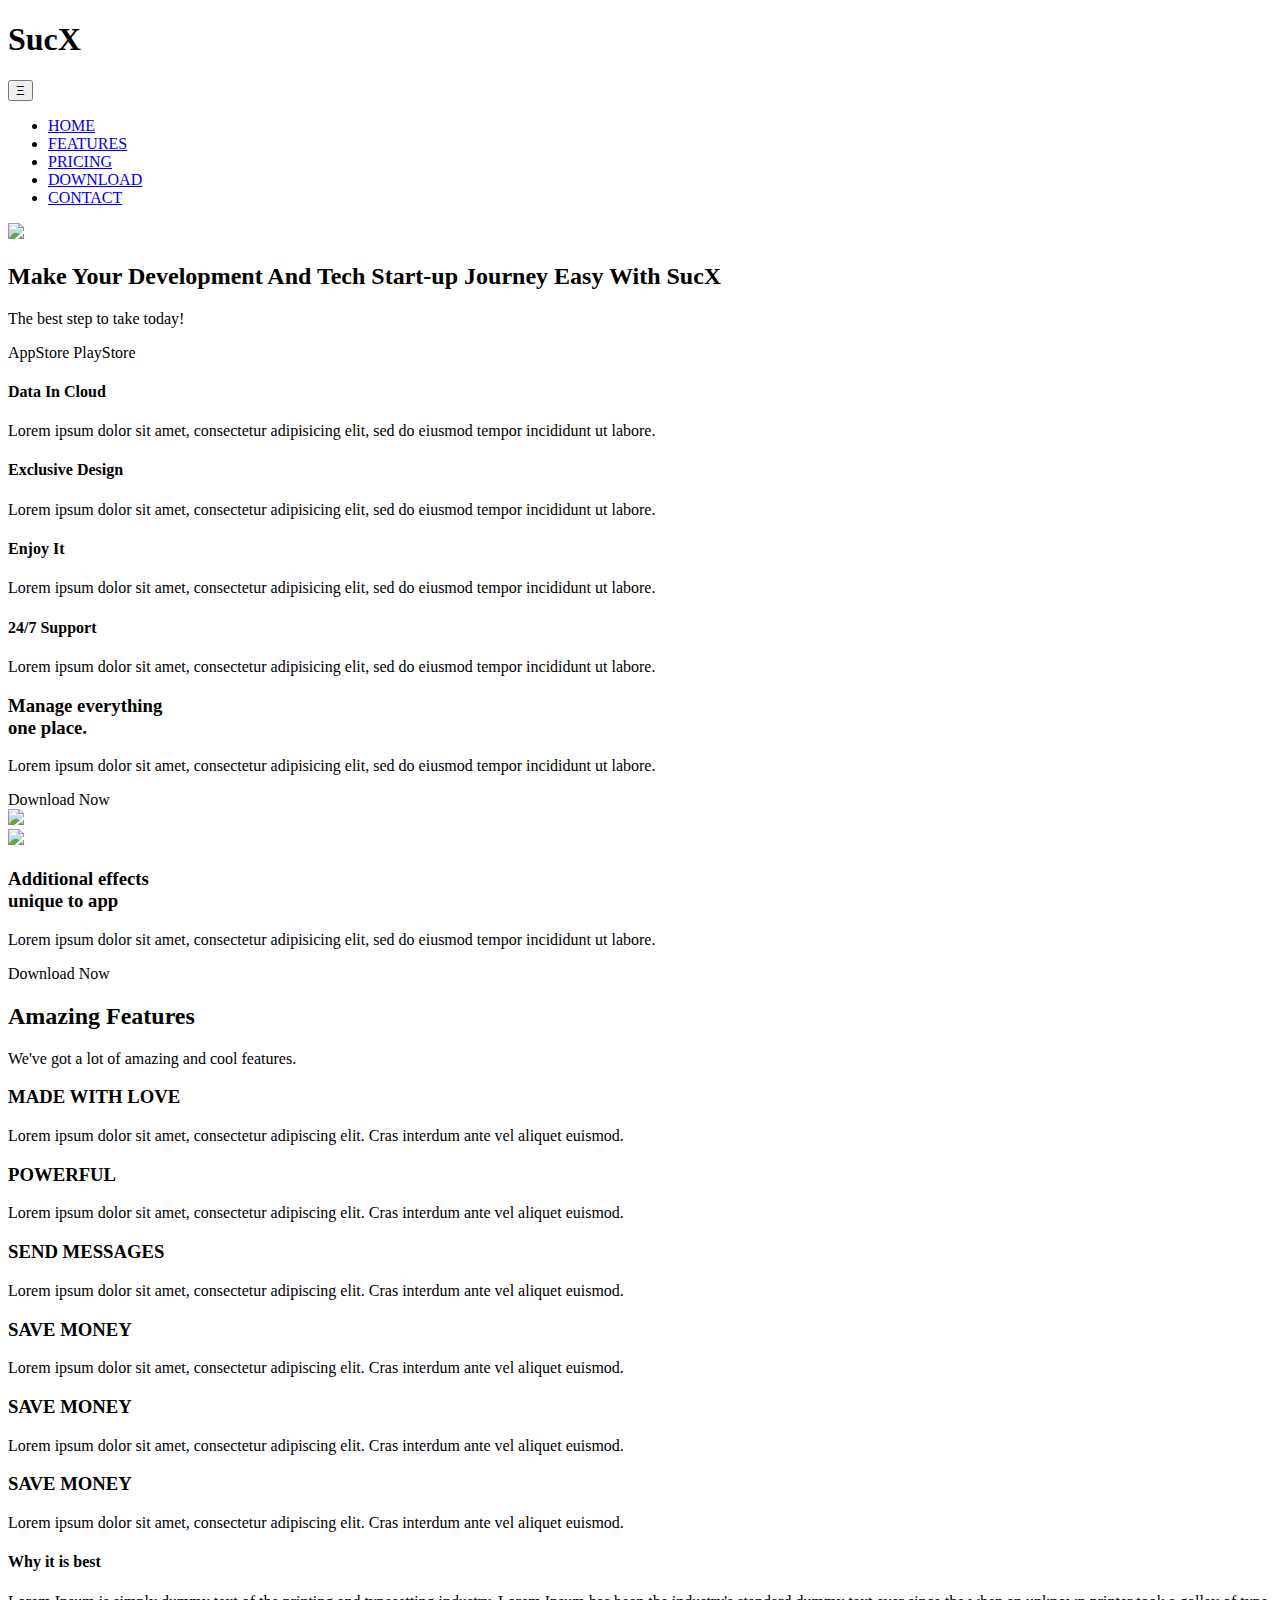
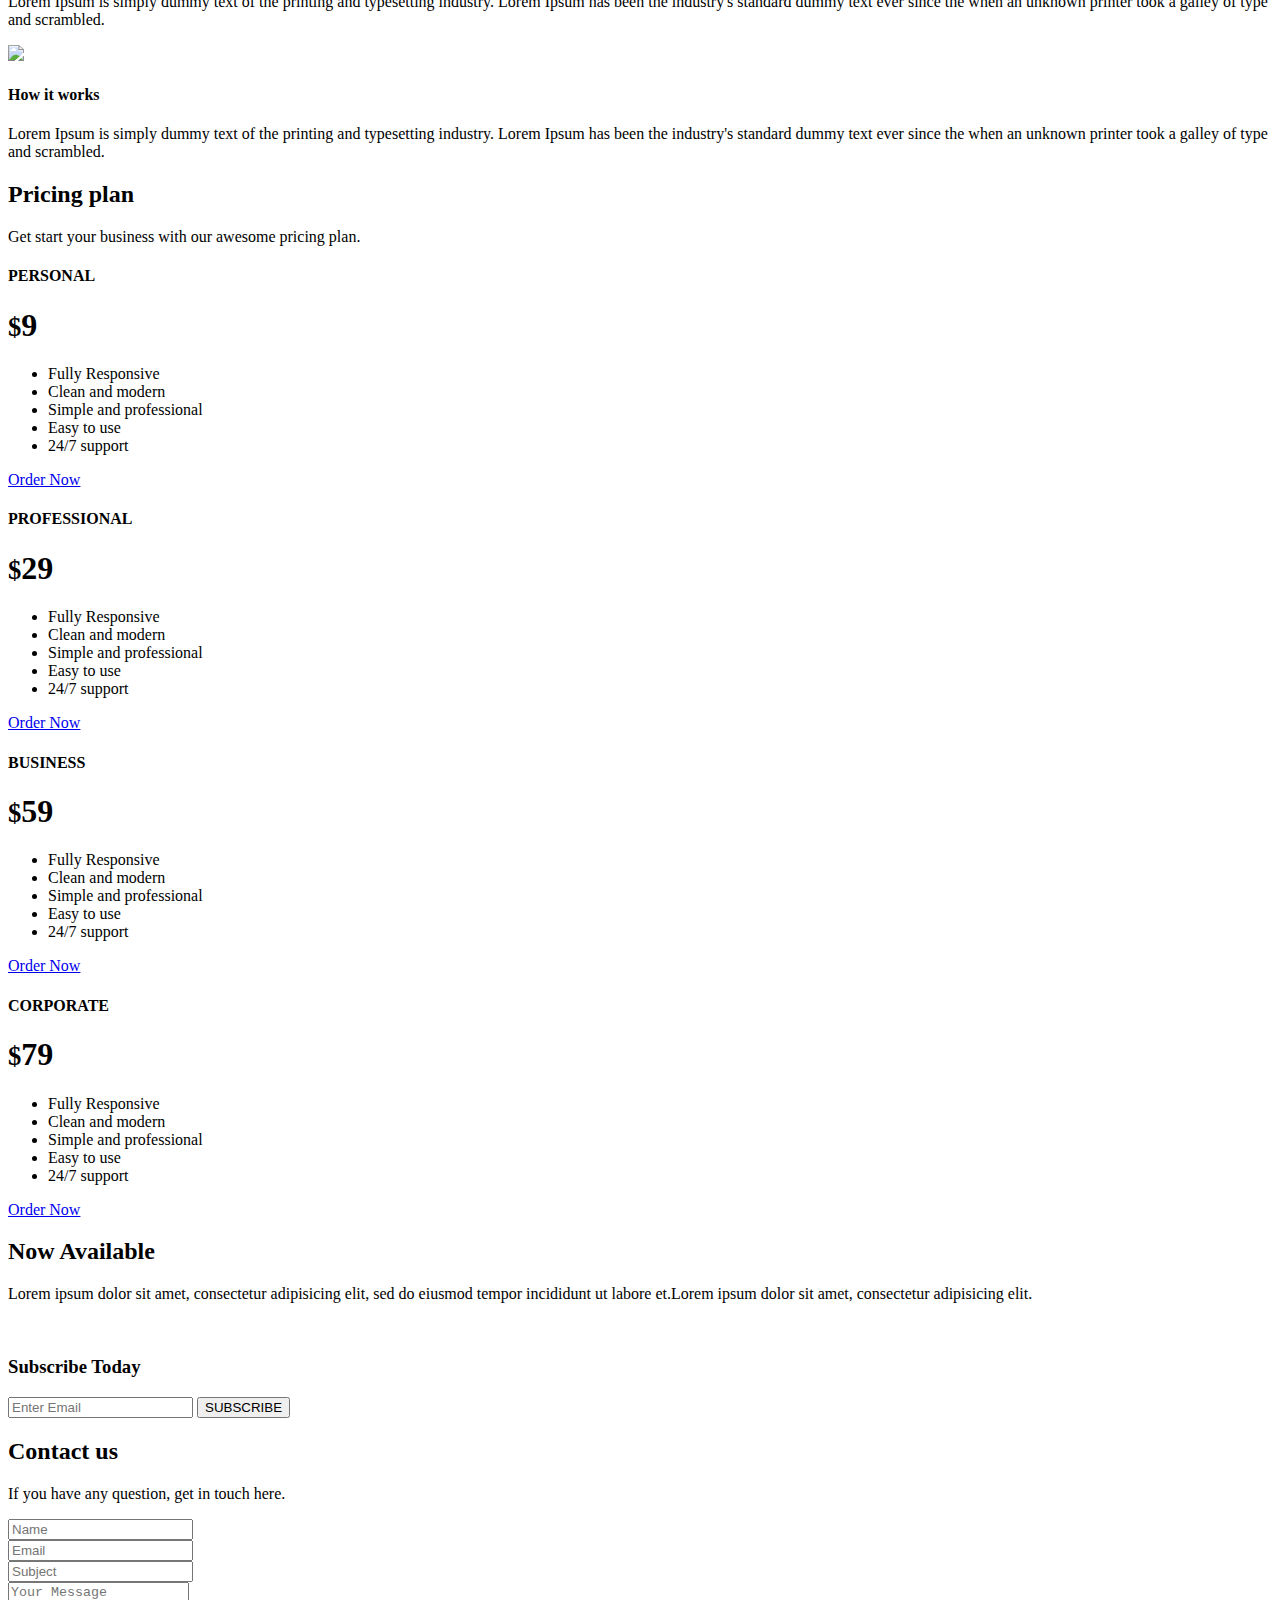
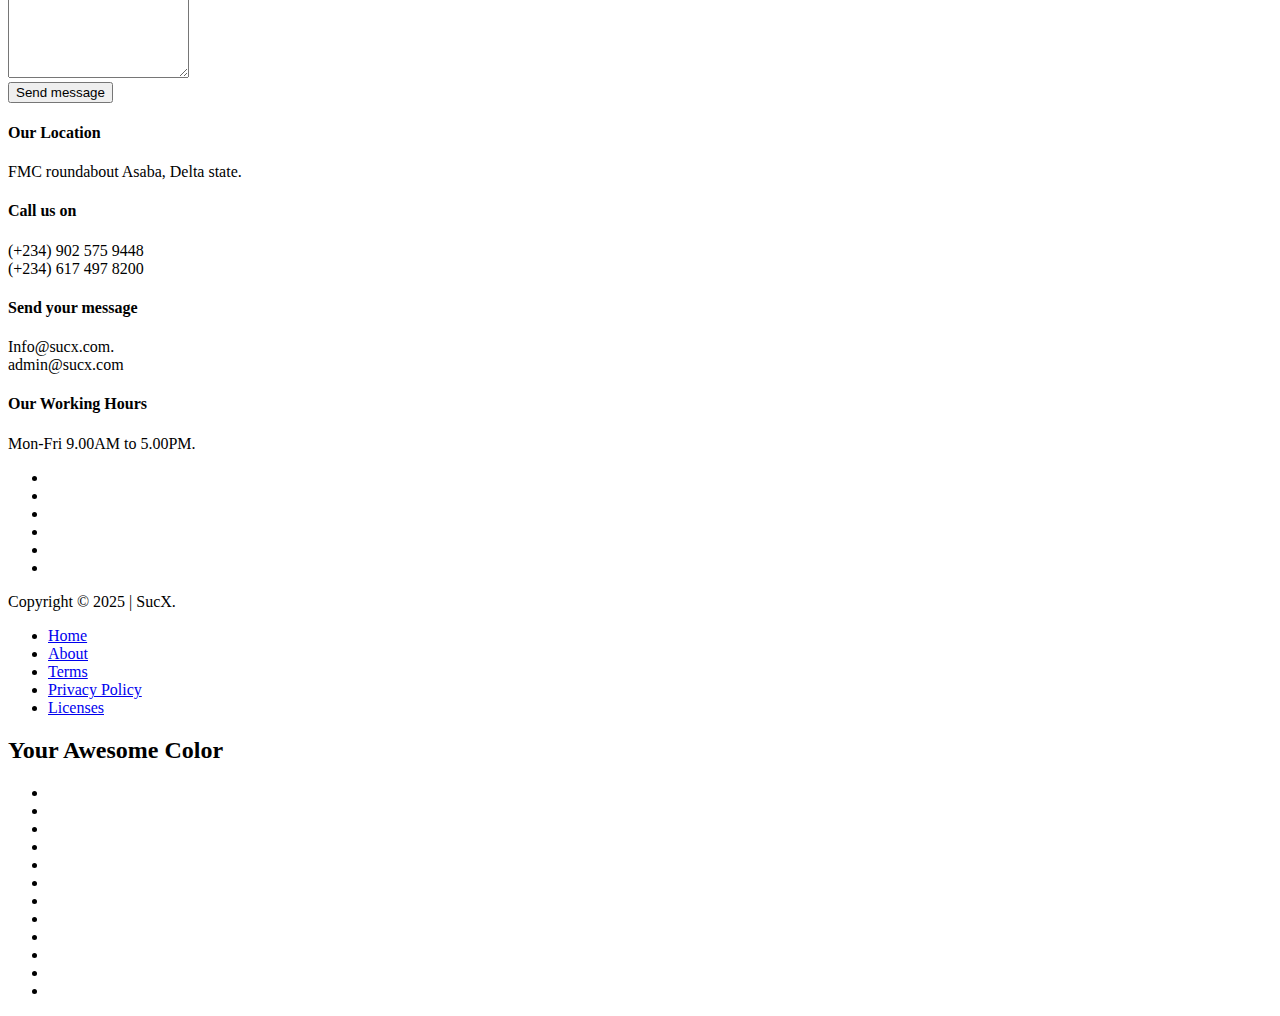
==== index.html @ de8f5ea1 "Update and rename project SucX/Project_SucX.html to index.html" ====
<!DOCTYPE html>
<html lang="en">
<head>
    <meta charset="utf-8">
    <meta name="viewport" content="width=device-width, initial-scale=1">
    <title>Project SucX</title>
    <link rel="stylesheet" href="C:\Users\HP\Documents\project SucX\PS_styles.css"/>
    <link rel="stylesheet" href="C:\Users\HP\Documents\Font-Awesome-6.x\css\all.css">
</head>
<body>
  <div id="preloader">
    <img src="C:\Users\HP\Documents\project SucX\images\company-logo.jpg" alt="sucX Logo" style="height: 60px;"/>
    <p>Loading SucX...</p>
  </div>
  <section id="header">
    <h1 id="logo">SucX</h1>
    <button class="menu-toggle">Ξ</button>
    <div class="nav-bar">
      <nav>
        <ul>
          <li><a href="#home">HOME</a></li>
          <li><a href="#feature">FEATURES</a></li>												
          <li><a href="#pricing">PRICING</a></li>						
          <li><a href="#download">DOWNLOAD</a></li>						
          <li><a href="#contact">CONTACT</a></li>
        </ul>
      </nav>
    </div> 
  </section>
  <section id="home" class="home-bg">
    <div class="container">
      <div id="phone1">
        <img src="C:\Users\HP\Documents\project SucX\images\phone1.png" height="10%"/>
      </div>
      <div id="phone1-text">
        <h2>Make Your Development And Tech Start-up Journey Easy With SucX</h2>
        <p>The best step to take today!</p>
        <a class="store scroll-animate" data-animation="fadeInUp"><i class="fab fa-apple"></i>AppStore</a>
        <a class="store scroll-animate" data-animation="fadeInUp"><i class="fa fa-play"></i>PlayStore</a>
      </div>
    </div>
  </section>
  <section id="feature">
    <div class="feature1">
      <i class="fa fa-check"></i>
      <h4>Data In Cloud</h4>
      <p>Lorem ipsum dolor sit amet, consectetur adipisicing elit, sed do eiusmod tempor incididunt ut labore. </p>
    </div>
    <div class="feature1">
      <i class="fa fa-diamond"></i>
      <h4>Exclusive Design</h4>
      <p>Lorem ipsum dolor sit amet, consectetur adipisicing elit, sed do eiusmod tempor incididunt ut labore. </p>
    </div>
    <div class="feature1">
      <i class="fa fa-paper-plane"></i>
      <h4>Enjoy It</h4>
      <p>Lorem ipsum dolor sit amet, consectetur adipisicing elit, sed do eiusmod tempor incididunt ut labore. </p>
    </div>
    <div class="feature1">
      <i class="fa fa-phone"></i>
      <h4>24/7 Support</h4>
      <p>Lorem ipsum dolor sit amet, consectetur adipisicing elit, sed do eiusmod tempor incididunt ut labore. </p>
    </div>
  </section> 
  <section id="feature-one">
    <div id="feature-one-text">
      <h3>Manage everything <br> <strong> one place.</strong></h3>
      <p>Lorem ipsum dolor sit amet, consectetur adipisicing elit, sed do eiusmod tempor incididunt ut labore. </p>
      <a>Download Now</a>
    </div>
    <div id="feature-one-img">
      <img src="C:\Users\HP\Documents\project SucX\images\phone2.png" class="scroll-animate" data-animation="fadeInUp"/>
    </div>
  </section> 
  <section id="feature-two">
    <div id="feature-two-img">
      <img src="C:\Users\HP\Documents\project SucX\images\phone3.jpg" class="scroll-animate" data-animation="fadeInUp"/>
    </div>
    <div id="feature-two-text">
      <h3>Additional effects <br> <strong>unique to app </strong></h3>
      <p>Lorem ipsum dolor sit amet, consectetur adipisicing elit, sed do eiusmod tempor incididunt ut labore. </p>
      <a>Download Now</a>
    </div>
  </section>
  <section id="amazing_feature">
    <div id="section-title" class="scroll-animate" data-animation="fadeInUp">
      <h2>Amazing Features</h2>
      <div class="line"></div>
      <p>We've got a lot of amazing and cool features.</p>
    </div>
    <div id="amazing_features-grid">
      <div class="feature-a1">
        <i class="fa fa-heart"></i>
        <h3>MADE WITH LOVE</h3>
        <span></span>
        <p>Lorem ipsum dolor sit amet, consectetur adipiscing elit. Cras interdum ante vel aliquet euismod. </p>
      </div>
      <div class="feature-a1">
        <i class="fa fa-magic"></i>
        <h3>POWERFUL</h3>
        <span></span>
        <p>Lorem ipsum dolor sit amet, consectetur adipiscing elit. Cras interdum ante vel aliquet euismod. </p>
      </div>
      <div class="feature-a1">
        <i class="fa fa-paper-plane"></i>
        <h3>SEND MESSAGES</h3>
        <span></span>
        <p>Lorem ipsum dolor sit amet, consectetur adipiscing elit. Cras interdum ante vel aliquet euismod. </p>
      </div>
      <div class="feature-a1">
        <i class="fas fa-university"></i>
        <h3>SAVE MONEY</h3>
        <span></span>
        <p>Lorem ipsum dolor sit amet, consectetur adipiscing elit. Cras interdum ante vel aliquet euismod. </p>
      </div>
      <div class="feature-a1">
        <i class="fas fa-university"></i>
        <h3>SAVE MONEY</h3>
        <span></span>
        <p>Lorem ipsum dolor sit amet, consectetur adipiscing elit. Cras interdum ante vel aliquet euismod. </p>
      </div>
      <div class="feature-a1">
        <i class="fas fa-university" ></i>
        <h3>SAVE MONEY</h3>
        <span></span>
        <p>Lorem ipsum dolor sit amet, consectetur adipiscing elit. Cras interdum ante vel aliquet euismod. </p>
      </div>
    </div>
  </section>
  <section id="how_it_work">
    <div>
      <h4>Why it is best</h4>
      <span></span>
      <p>Lorem Ipsum is simply dummy text of the printing and typesetting industry. Lorem Ipsum has been the industry's standard dummy text ever since the when an unknown printer took a galley of type and scrambled.</p>
    </div>
    <div>
      <img src="C:\Users\HP\Documents\project SucX\images\image1.jpg"/ width="100%">
    </div>
    <div>
      <h4>How it works</h4>
      <span></span>
      <p>Lorem Ipsum is simply dummy text of the printing and typesetting industry. Lorem Ipsum has been the industry's standard dummy text ever since the when an unknown printer took a galley of type and scrambled.</p>
    </div>
  </section>
  <section id="pricing">
    <div>
      <h2>Pricing plan</h2>
			<div class="line"></div>
			<p>Get start your business with our awesome pricing plan.</p>
    </div>
    <div id="pricing1">
      <div class="single-pricing">
        <h4>PERSONAL</h4>
				  <h1 class="block-caption"><small>$</small>9</h1>
					  <ul>
						  <li>Fully Responsive</li>
						  <li>Clean and modern</li>
						  <li>Simple and professional</li>
						  <li>Easy to use</li>
						  <li>24/7 support</li>
					  </ul>
						<a href="#" class="btn-pricing-bg">Order Now</a>
      </div>
      <div class="single-pricing">
        <h4>PROFESSIONAL</h4>
				  <h1 class="block-caption"><small>$</small>29</h1>
					  <ul>
						  <li>Fully Responsive</li>
						  <li>Clean and modern</li>
						  <li>Simple and professional</li>
						  <li>Easy to use</li>
						  <li>24/7 support</li>
					  </ul>
					  <a href="#" class="btn-pricing-bg">Order Now</a>
      </div>
      <div class="single-pricing single-pricing-block">
        <h4>BUSINESS</h4>
				  <h1 class="block-caption block-caption-white"><small>$</small>59</h1>
					  <ul>
						  <li>Fully Responsive</li>
						  <li>Clean and modern</li>
						  <li>Simple and professional</li>
						  <li>Easy to use</li>
						  <li>24/7 support</li>
					  </ul>
					  <a href="#" class="btn-pricing-bg btn-pricing-bg-block">Order Now</a>
      </div>
      <div class="single-pricing">
        <h4>CORPORATE</h4>
				  <h1 class="block-caption"><small>$</small>79</h1>
					  <ul>
						  <li>Fully Responsive</li>
						  <li>Clean and modern</li>
						  <li>Simple and professional</li>
						  <li>Easy to use</li>
						  <li>24/7 support</li>
					  </ul>
					  <a href="#" class="btn-pricing-bg">Order Now</a>
      </div>
    </div>
  </section>
  <section id="download">
    <div class="download_icon">
      <h2>Now Available</h2>
      <span></span>
      <p>Lorem ipsum dolor sit amet, consectetur adipisicing elit, sed do eiusmod tempor incididunt ut labore et.Lorem ipsum dolor sit amet, consectetur adipisicing elit.</p>
      <a href="#"><img src="C:\Users\HP\Documents\project SucX\images\apple.png" alt=""></a>
      <a href="#"><img src="C:\Users\HP\Documents\project SucX\images\android.png" alt=""></a>
    </div>
  </section>
  <section id="newsletter">
    <div id="signup_form">
      <h3>Subscribe Today</h3>
      <form target="_blank" method="post">
        <input type="email" placeholder="Enter Email" id="mce-email"  name="EMAIL">
								<span><button class="btn" name="subscribe" type="submit">SUBSCRIBE</button></span>
								<div id="mce-responses">
									<div style="display:none" id="mce-error-response" class="response"></div>
									<div style="display:none" id="mce-success-response" class="response"></div>
								</div>
      </form>
    </div>
  </section>
  <section id="contact">
    <div id="title" class="scroll-animate" data-animation="fadeInUp">
      <h2>Contact us</h2>
				<div class="line"></div>
				<p>If you have any question, get in touch here.</p>
    </div>
    <div id="contact-container">
      <div>
        <form id="contact-form" method="post" enctype="multipart/form-data">
          <div class="row">
            <div class="form-group">
              <input type="text" name="name" class="form-control" id="first-name" placeholder="Name" required="required">
            </div>
            <div class="form-group">
              <input type="email" name="email" class="form-control" id="email" placeholder="Email" required="required">
            </div>
            <div class="form-group">
              <input type="text" name="subject" class="form-control" id="subject" placeholder="Subject" required="required">
            </div>
            <div class="form-group">
              <textarea rows="6" name="message" class="form-control" id="description" placeholder="Your Message" required="required"></textarea>
            </div>
            <div>
              <div class="actions">
                <input type="submit" value="Send message" name="submit" id="submitButton" class="btn btn-lg btn-contact-bg" title="Submit Your Message!">
              </div>
            </div>
          </div>
        </form>
      </div>
      <div class="contact_address">
        <div class="single-address scroll-animate" data-animation="slideInLeft">
          <i class="fa fa-rocket"></i>
          <h4>Our Location</h4>
			    <p>FMC roundabout Asaba, Delta state.</p>
        </div>
        <div class="single-address scroll-animate" data-animation="slideInLeft">
          <i class="fa fa-phone"></i>
          <h4>Call us on</h4>  
				  <p>(+234) 902 575 9448 <br> (+234) 617 497 8200</p>
        </div>
        <div class="single-address scroll-animate" data-animation="slideInLeft">
          <i class="fa fa-envelope"></i>
          <h4>Send your message</h4> 
				  <p>Info@sucx.com.<br>admin@sucx.com</p>
        </div>
        <div class="single-address scroll-animate" data-animation="slideInLeft">
          <i class="fa fa-clock"></i>
          <h4>Our Working Hours</h4> 
				  <p>Mon-Fri 9.00AM to 5.00PM.</p>
        </div>
        <div class="contact_social">
          <ul>
            <li><a class="f_facebook" href="#"><i class="fab fa-facebook-f"></i></a></li>
            <li><a class="f_twitter" href="#"><i class="fab fa-twitter"></i></a></li>
            <li><a class="f_google" href="#"><i class="fab fa-google-plus"></i></a></li>
            <li><a class="f_linkedin" href="#"><i class="fab fa-linkedin-in"></i></a></li>
            <li><a class="f_youtube" href="#"><i class="fab fa-youtube"></i></a></li>
            <li><a class="f_skype" href="#"><i class="fab fa-skype"></i></a></li>
          </ul>
        </div>
      </div>
    </div>
  </section>
  <div id="footer">
    <div class="copyright scroll-animate" data-animation="fadeInUp">
      <p>Copyright © 2025 | SucX.</p>
    </div>
    <div class="footer_menu scroll-animate" data-animation="slideInLeft">
      <ul>
        <li><a href="#">Home</a></li>
        <li><a href="#">About</a></li>
        <li><a href="#">Terms</a></li>
        <li><a href="#">Privacy Policy</a></li>
        <li><a href="#">Licenses</a></li>
      </ul>
    </div>
  </div>
  <div id="style-switcher" style="left: -220px;">
    <h2>Your Awesome Color<a href="#"><i class="fa fa-cog fa-spin"></i></a></h2>
    <div>
      <ul class="colors" id="color1">
      <li><a href="#" class="style1"></a></li>
      <li><a href="#" class="style2"></a></li>
      <li><a href="#" class="style3"></a></li>
      <li><a href="#" class="style4"></a></li>
      <li><a href="#" class="style5"></a></li>
      <li><a href="#" class="style6"></a></li>
      <li><a href="#" class="style7"></a></li>
      <li><a href="#" class="style8"></a></li>
      <li><a href="#" class="style9"></a></li>
      <li><a href="#" class="style10"></a></li>
      <li><a href="#" class="style11"></a></li>
      <li><a href="#" class="style12"></a></li>
      </ul>
    </div>
   </div>
   <div id="topcontrol" class="topcontrol" title="" style="position: fixed; bottom: 5px; right: 5px; opacity: 1; cursor: pointer;"><i class="fa fa-angle-up scrolltop"></i></div>  
  <script>
    window.addEventListener('load', () => {
      const preloader = document.getElementById('preloader');
      preloader.style.opacity = '0';
      setTimeout(function() {
        preloader.style.display = 'none';
      }, 500);
    });
    document.addEventListener('DOMContentLoaded', function() {
      const observer = new IntersectionObserver((entries) => {
        entries.forEach(entry => {
          if (entry.isIntersecting) {
            const animationType = entry.target.getAttribute('data-animation');
            entry.target.classList.add(animationType);
            observer.unobserve(entry.target);
          }
        });
      }, {
        threshold: 0.1,
        rootMargin: '0px 0px 0px 0px'
      });
      document.querySelectorAll('.scroll-animate').forEach(element => {
        observer.observe(element);
      });
    });
    window.addEventListener("scroll", () => {const navbar = document.querySelector("#header");
      if (window.scrollY > 50) {navbar.classList.add("scrolled")}
      else {navbar.classList.remove("scrolled")}
    });
    let currentColor = "rgb(228, 28, 138)";
    function changeColor(style) {const allElements = document.querySelectorAll('*:not(#color1 *)');
      allElements.forEach(el => {
        const bgColor = window.getComputedStyle(el).backgroundColor;
        const color = window.getComputedStyle(el).color;
        const a = document.querySelector("#color1 a");
        if (bgColor == currentColor) {el.classList.add(style);};
        if (color == currentColor) {el.classList.add(`${style}a`)}
      })
    }
    document.querySelector('.menu-toggle').addEventListener('click', () => {document.querySelector('.nav-bar').classList.toggle('active');});
    document.querySelectorAll('.nav-bar nav ul li a').forEach(link => {link.addEventListener('click', () => {if (window.innerWidth <= 768) {document.querySelector('.nav-bar').classList.remove('active')}})});
    document.querySelector("#style-switcher a").addEventListener("click", () => {document.querySelector("#style-switcher").classList.toggle('show');});
    document.querySelectorAll('#style-switcher div ul li a').forEach(link => {link.addEventListener('click', () => {document.querySelector('#style-switcher').classList.remove('show')})});
    const colorCheck = document.querySelector("#download");
    document.querySelector("#topcontrol").addEventListener("click", () => {window.scrollTo({
      top: 0, behavior: "smooth"
    })});
    document.querySelector(".style1").addEventListener("click", () => {changeColor('style1'); currentColor = window.getComputedStyle(colorCheck).backgroundColor});
    document.querySelector(".style2").addEventListener("click", () => {changeColor('style2'); currentColor = window.getComputedStyle(colorCheck).backgroundColor});
    document.querySelector(".style3").addEventListener("click", () => {changeColor('style3'); currentColor = window.getComputedStyle(colorCheck).backgroundColor});
    document.querySelector(".style4").addEventListener("click", () => {changeColor('style4'); currentColor = window.getComputedStyle(colorCheck).backgroundColor});
    document.querySelector(".style5").addEventListener("click", () => {changeColor('style5'); currentColor = window.getComputedStyle(colorCheck).backgroundColor});
    document.querySelector(".style6").addEventListener("click", () => {changeColor('style6'); currentColor = window.getComputedStyle(colorCheck).backgroundColor});
    document.querySelector(".style7").addEventListener("click", () => {changeColor('style7'); currentColor = window.getComputedStyle(colorCheck).backgroundColor});
    document.querySelector(".style8").addEventListener("click", () => {changeColor('style8'); currentColor = window.getComputedStyle(colorCheck).backgroundColor});
    document.querySelector(".style9").addEventListener("click", () => {changeColor('style9'); currentColor = window.getComputedStyle(colorCheck).backgroundColor});
    document.querySelector(".style10").addEventListener("click", () => {changeColor('style10'); currentColor = window.getComputedStyle(colorCheck).backgroundColor});
    document.querySelector(".style11").addEventListener("click", () => {changeColor('style11'); currentColor = window.getComputedStyle(colorCheck).backgroundColor});
    document.querySelector(".style12").addEventListener("click", () => {changeColor('style12'); currentColor = window.getComputedStyle(colorCheck).backgroundColor});
  </script>
</body>
</html>
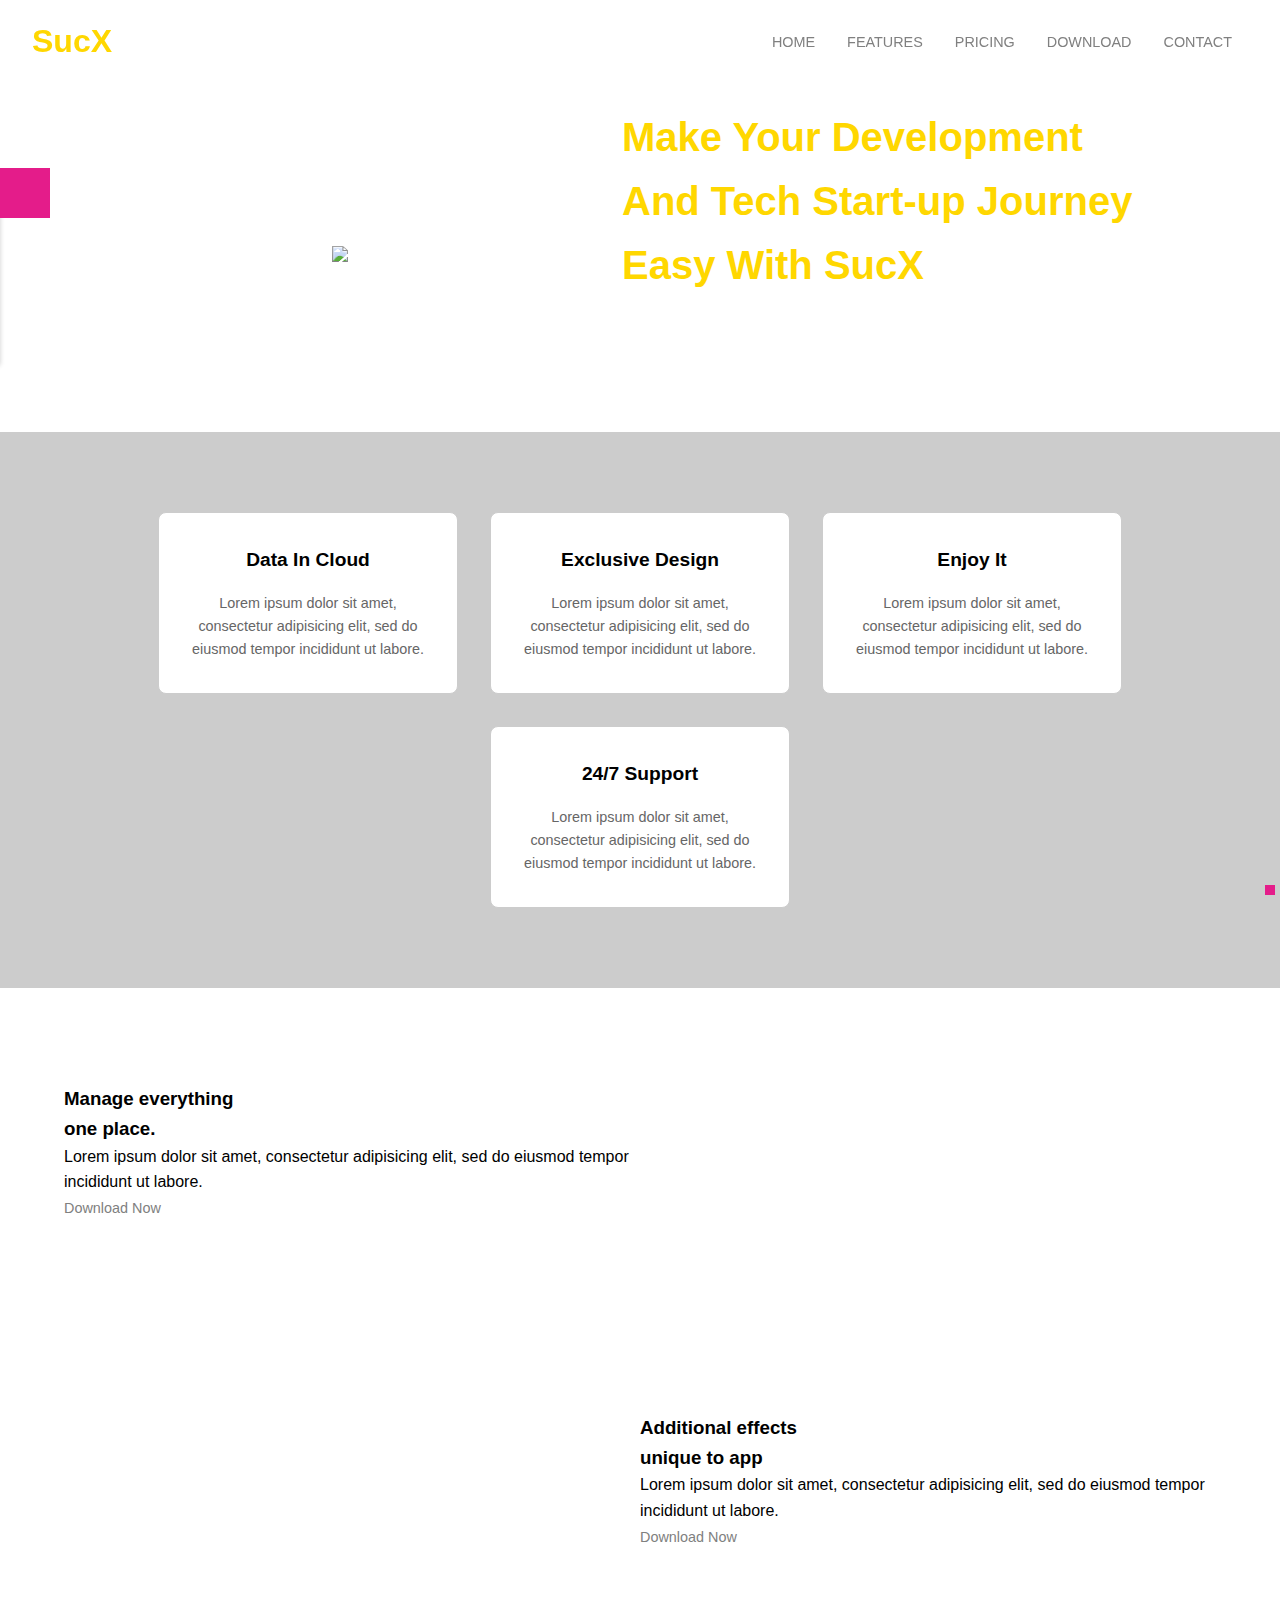
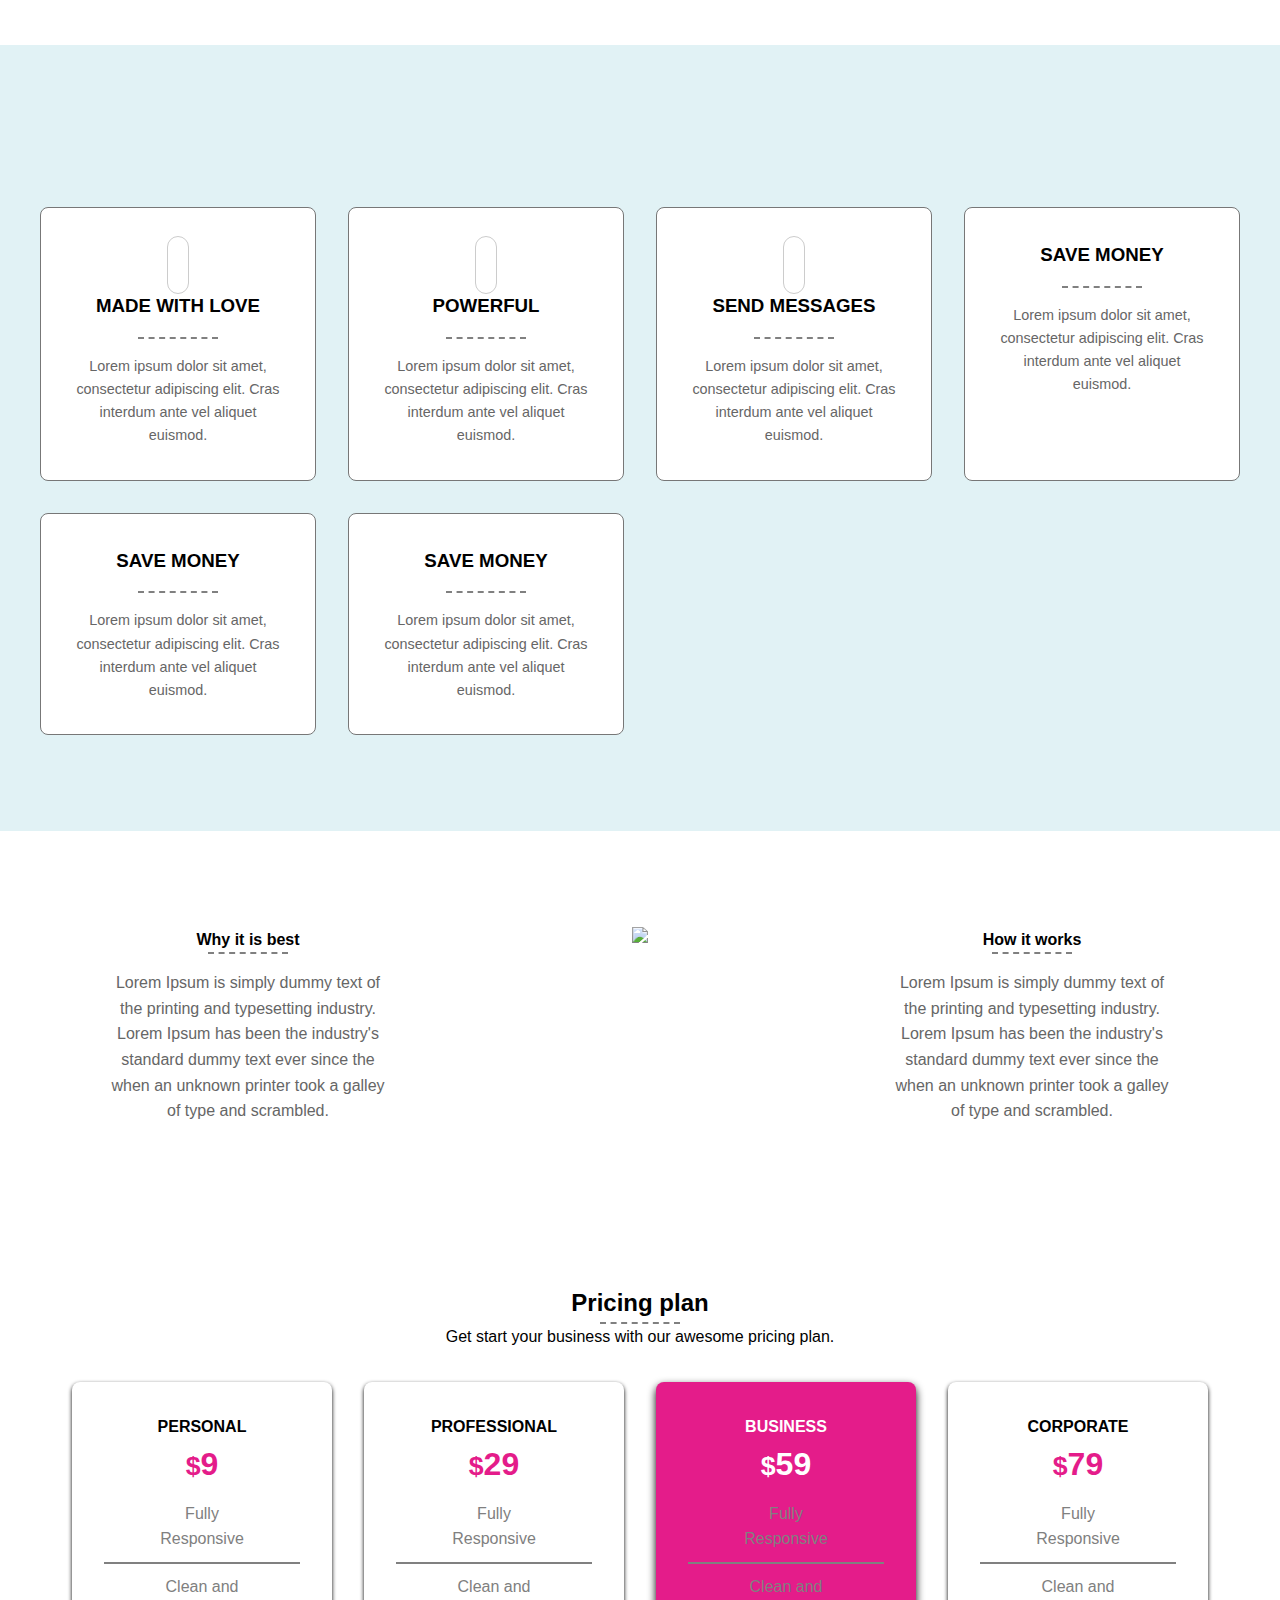
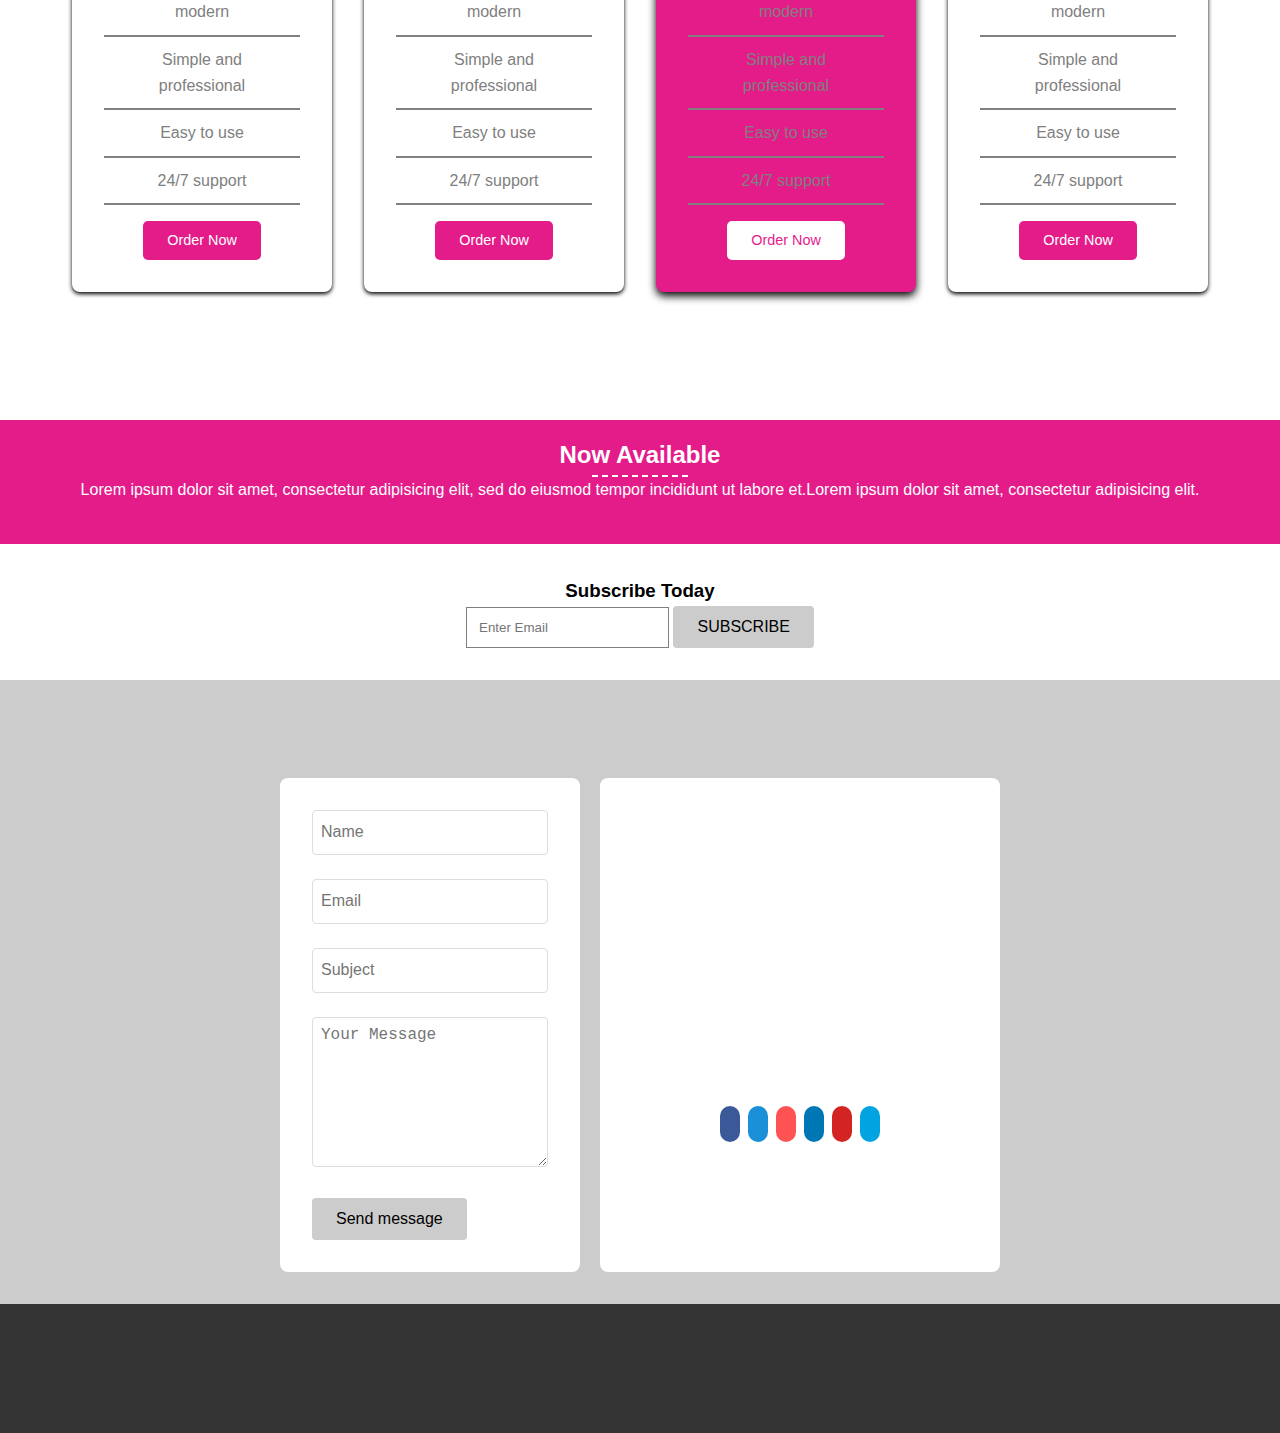
==== commit e71738ec: "Update index.html" ====
--- a/index.html
+++ b/index.html
@@ -4,7 +4,7 @@
     <meta charset="utf-8">
     <meta name="viewport" content="width=device-width, initial-scale=1">
     <title>Project SucX</title>
-    <link rel="stylesheet" href="C:\Users\HP\Documents\project SucX\PS_styles.css"/>
+    <link rel="stylesheet" href="project SucX/PS_styles.css"/>
     <link rel="stylesheet" href="C:\Users\HP\Documents\Font-Awesome-6.x\css\all.css">
 </head>
 <body>
--- a/project SucX/PS_styles.css
+++ b/project SucX/PS_styles.css
@@ -0,0 +1,271 @@
+* {box-sizing: border-box; margin: 0; padding: 0;}
+body {overflow-x: hidden; font-family: Arial, sans-serif; line-height: 1.6; width: 100%;}
+#preloader {position: fixed; top: 0; left: 0; width: 100%; height: 100%; background-color: #fff; display: flex; justify-content: center; align-items: center; z-index: 9999; transition: opacity 10s ease; text-align: center;}
+#preloader img {border: 5px solid gold; animation: spin 1s linear infinite;}
+@keyframes spin {0% {transform: rotate(0deg); } 100% {transform: rotate(360deg);}}
+#preloader p {color: #333; font-size: 1.2rem; margin-top: 15ps;}
+.scroll-animate {opacity: 0; animation-fill-mode: both; will-change: transform, opacity;}
+@keyframes fadeInUp {
+    from {
+        opacity: 0;
+        transform: translateY(30px);
+    }
+    to {
+        opacity: 1;
+        transform: translateY(0);
+    }
+}
+@keyframes slideInLeft {
+    from {
+        transform: translateX(-100px);
+        opacity: 0;
+    }
+    to {
+        transform: translateX(0);
+        opacity: 1;
+    }
+}
+.fadeInUp {animation: fadeInUp 0.8s ease forwards;}
+.slideInLeft {animation: slideInLeft 0.8s ease forwards;}
+.home-bg {
+    background: url("C:/Users/HP/Documents/project SucX/images/background-image.jpg") no-repeat center center;
+    background-size: cover;
+    min-height: 20vh;
+    max-height: 100vh;
+    display: flex;
+    align-items: center;
+    padding-top: 41px;
+    padding-bottom: 0;
+}
+#header {position: fixed; top: 0; transition: backgound-color 0.3s ease; width: 100%; display: flex; justify-content: space-between; align-items: center; padding: 1rem 2rem; background-color: transparent;}
+#header.scrolled {background-color: white; box-shadow: 0 2px 10px rgba(0, 0, 0, 1); z-index: 1000;}
+#logo {color: gold; font-size: 2rem;}
+.nav-bar {display: flex;}
+.nav-bar nav ul {display: flex; list-style: none;}
+.nav-bar nav ul li {margin: 0 1rem; display: inline;}
+.nav-bar nav ul li a:hover {color: gold;}
+a {text-decoration: none; color: grey; font-size: 0.9rem; transition: color 0.3s;}
+.menu-toggle {display: none; cursor: pointer; font-size: 1.5rem; border: none; color: rgb(228, 28, 138); padding: 0.5rem;}
+@media (max-width: 768px) {
+    .home-bg {
+        padding-top: 31px;
+    }
+    #phone1 {
+        max-height: 5ovh;
+    }
+    #phone1 img {
+        max-height: 50vh;
+    }
+    .menu-toggle {display: block;}
+    .nav-bar {
+        position: fixed;
+        top: 70px;
+        left: -100%;
+        width: 100%;
+        height: calc(100vh - 70px);
+        background-color: white;
+        display: flex;
+        flex-direction: column;
+        align-items: center;
+        justify-content: center;
+        transition: left 0.3s ease;
+    }
+    .nav-bar.active {
+        left: 0;
+    }
+    .nav-bar nav ul {
+        flex-direction: column;
+        align-items: center;
+        padding: 0;
+        width: 100%;
+    }
+    .nav-bar nav ul li {
+        margin: 1rem 0;
+        width: 100%;
+        text-align: center;
+    }
+    .nav-bar nav ul li a {
+        display: block;
+        padding: 0.75rem 1rem;
+        color: #333;
+        font-size: 1.1rem;
+    }
+}
+.container {display: flex; color: white; width: 100%; flex-wrap: wrap; justify-content: center; align-items: center; padding: 2rem; padding-bottom: 0;}
+#phone1 {flex: 1; min-width: 300px; max-width: 500px; text-align: center; align-self: center;}
+#phone1 img {max-width: 100%; width: auto; height: auto; max-height: 89.8vh; object-fit: contain; vertical-align: middle;}
+#phone1-text {flex: 1; min-width: 300px; max-width: 600px; padding: 2rem;}
+#phone1-text h2 {font-size: 2.5rem; margin-bottom: 1rem; color: gold;}
+.store {text-decoration: none; border: 2px solid white; border-radius: 10px; font-size: 1rem; padding: 0.5rem 1rem; margin: 0.5rem; transition: all 0.3s; color: white; display: inline-block;}
+.store:hover {background-color: white; color: gold !important;}
+@media (max-width: 768px) {
+    #phone1-text h2 {
+        font-size: 1.8rem;
+    }
+    .container {
+        flex-direction: column;
+    }
+    #phone-1, #phone1-text {
+        text-align: center;
+    }
+}
+#phone1-text a{color: white;}
+#feature {display: flex; padding: 4rem 2rem; background-color: #ccc; justify-content: center; flex-wrap: wrap;}
+.feature1 {border: 1px solid #ccc; padding: 2rem; background-color: white; text-align: center; min-width: 250px; max-width: 300px; margin: 1rem; border-radius: 8px; transition: transform 0.3s;}
+.feature1 i {color: gold; font-size: 2.5rem; margin-bottom: 1rem;}
+.feature1 h4 {margin-bottom: 1rem; font-size: 1.2rem;}
+.feature1 p {color: #666; font-size: 0.9rem;}
+.feature1:hover {transform: scale(1.1); box-shadow: 10px;}
+.feature-a1 .fa {border: 1px solid #ccc !important; border-radius: 50px !important; padding: 10px; color: red;}
+#feature-one, #feature-two {display: flex; flex-wrap: wrap; align-items: center; padding: 4rem 2rem;}
+#feature-one-text, #feature-two-text {color: black; flex: 1; min-width: 300px; padding: 2rem;}
+#feature-one-img, #feature-two-img {animation: bounce 0.6s; flex: 1; min-width: 300px; text-align: center;}
+#feature-one-img img, #feature-two-img img {max-width: 100%; height: auto;}
+@media (max-width: 768px) {
+    #feature-one, #feature-two {
+        flex-direction: column;
+    }
+    #feature-two {
+        flex-direction: column-reverse;
+    }
+}
+#amazing_feature {background-color: rgb(225, 242, 245); text-align: center; padding: 4rem 2rem;}
+.line {border-bottom: 2px dashed grey; width: 80px; margin: 0px auto;}
+#amazing_features-grid {display: grid; gap: 2rem; grid-template-columns: repeat(auto-fit, minmax(250px, 1fr)); padding:2rem 0; margin: 0 auto; max-width: 1200px;}
+.feature-a1 {background-color: white; border: 1px solid #777; padding: 2rem; border-radius: 8px; transition: transform 0.3s;}
+.feature-a1:hover {transform: translateY(-10px);}
+.feature-a1 i {font-size: 2rem; color: rgb(228, 28, 138); margin-bottom: 1rem;}
+.feature-a1 h3 {margin-bottom: 1rem;}
+.feature-a1 p {color: #666; font-size: 0.9rem; margin-top: 1rem;}
+.feature-a1 span {border-bottom: 2px dashed grey; width: 80px; display: block; margin: 0px auto;}
+#how_it_work {display: grid; grid-template-columns: repeat(auto-fit, minmax(300px, 1fr)); gap: 40px; padding: 4rem 2rem; max-width: 1200px; margin: 0 auto;}
+#how_it_work div {padding: 2rem; text-align: center;}
+#how_it_work img {max-width: 100%; height: auto; margin-bottom: 1rem;}
+#how_it_work p {color: #666; line-height: 1.6;}
+#how_it_work span {border-bottom: 2px dashed grey; width: 80px; display: block; margin: 0 auto 1rem;}
+@media (max-width: 768px) {
+    #how_it_work {
+        grid-template-columns: 1fr;
+        padding: 2rem 1rem;
+        gap: 20px;
+    }
+    #how_it_work div {
+        padding: 1.5rem;
+    }
+    #how_it_work h4 {
+        font-size: 1.3rem;
+    }
+}
+@media (max-width: 480px) {
+    #how_it_work {
+        gap: 15px;
+    }
+    #how_it_work div {
+        padding: 1rem;
+    }
+}
+#pricing {text-align: center; padding: 4rem 2rem;}
+#pricing1 {display: flex; padding: 2rem; gap: 2rem; flex-wrap: wrap; justify-content: center; max-width: 1200px; margin: 0 auto;}
+.single-pricing {flex: 1; min-width: 250px; max-width: 300px; border-radius: 8px; box-shadow: 0 2px 4px rgba(0, 0, 0, 1); padding: 2rem; transition: transform 0.3s;}
+.single-pricing ul li{list-style: none; border-bottom: 2px solid grey; padding: 10px 40px;}
+.single-pricing ul {padding: 0; color: grey;}
+.single-pricing-block {background-color: rgb(228, 28, 138); color: white; box-shadow: 0 4px 8px rgba(0, 0, 0, 1);}
+.btn-pricing-bg {background-color: rgb(228, 28, 138); border-radius: 5px; padding: 0.5rem 1.5rem; display: inline-block; color: white; text-decoration: none; margin-top: 1rem; transition: background-color 0.3s;}
+.btn-pricing-bg-block {background-color: white; color: rgb(228, 28, 138);}
+.block-caption {color: rgb(228, 28, 138);}
+.block-caption-white {color: white;}
+#download {color: white; background-color: rgb(228, 28, 138); text-align: center; padding: 1rem; margin-top: 2rem;}
+#download span {display: block; border-bottom: 2px dashed white; width: 6rem; margin: auto;}
+#signup_form {text-align: center; padding: 2rem;}
+#mce-email {border: 1px solid grey; margin: 0; padding: 0.75rem;}
+.btn {background-color: #ccc; margin: 0; border: none; padding: 0.75rem 1.5rem; border-radius: 4px; cursor: pointer; font-size: 1rem;}
+#contact {background-color: #ccc; padding: 2rem 1rem;}
+#title {text-align: center;}
+#contact-container {display: flex; flex-wrap: wrap; gap: 2rem; justify-content: center; max-width: 1200px; margin: 0 auto;}
+#contact-form {flex: 1; min-width: 300px; max-width: 600px; background-color: white; padding: 2rem; border-radius: 8px;}
+.contact_address {flex: 1; background-color: white; padding: 2rem; min-width: 300px; max-width: 400px; border-radius: 8px;}
+.form-group {margin-bottom: 1.5rem;}
+.form-control { width: 100%; height: 45px; padding: 0.5rem; border: 1px solid #ddd; border-radius: 4px; font-size: 1rem;}
+textarea.form-control {height: 150px; resize: vertical;}
+.single-address {margin-bottom: 1.5rem; display: flex; align-items: flex-start; gap: 1rem;}
+.single-address i {color: rgb(228, 28, 138); font-size: 1.5rem; margin-right: 1rem; margin-top: 0.25rem;}
+#contact-container {display: flex; gap: 20px; justify-content: center;}
+.contact_social ul{list-style: outside none none; display: flex; justify-content: center; gap: 0.5rem; padding: 0;}
+.contact_social i {color: white; font-size: 1rem;}
+@media (max-width: 768px) {
+    #contact {
+        padding: 1.5rem 1rem;
+    }
+    #contact-form, .contact_address {
+        padding: 1.5rem;
+    }
+    .single-address {
+        flex-direction: column;
+        align-items: flex-start;
+    }
+    .single-address i {margin-bottom: 0.5rem;}
+}
+@media (max-width: 480px) {
+    #contact {
+        padding: 1rem 0.5rem;
+    }
+    #contact-form, .contact_address {
+        padding: 1rem;
+        min-width: 100%;
+    }
+    .form-control {
+        height: 40px;
+        font-size: 0.9rem;
+    }
+    textarea.form-control {
+        height: 120px;
+    }
+}
+.f_facebook {background: #3B5998;}
+.f_twitter {background: #1A90D9;}
+.f_google {background: #FF5252;}
+.f_youtube {background: #D32322;}
+.f_skype {background: #01A4E0;}
+.f_linkedin {background: #0077B5;}
+.f_facebook, .f_google, .f_linkedin, .f_skype, .f_twitter, .f_youtube {border-radius: 50px; padding: 10px;}
+#footer {background-color: #333; color: white; padding: 2rem;}
+.footer_menu ul{margin-bottom: 1rem; list-style: none; display: flex; flex-wrap: wrap; justify-content: center;}
+.footer_menu ul li {margin: 0 1rem;}
+.footer_menu ul li a {color: white; text-decoration: none; transition: color 0.3s;}
+.footer_menu ul li a:hover {color: gold;}
+.copyright {text-align: center; font-size: 0.9rem;}
+#style-switcher {background: #fff none repeat scroll 0 0; border-radius: 0 0 3px; box-shadow: 0 5px 5px 0 rgba(0, 0, 0, 0.2); left: 0; position: fixed; top: 168px; width: 220px; z-index: 9999;}
+#style-switcher h2 {color: #333; font-family: montserrat, sans-serif; font-size: 14px; margin-bottom: 0; margin-right: 0; margin-top: 0; padding: 10px 0; text-align: center; text-transform: uppercase;}
+#style-switcher h2 a {background: rgb(228, 28, 138) none repeat scroll 0 0; display: block; height: 50px; position: absolute; right: -50px; top: 0; width: 50px;}
+#style-switcher h2 a i{color: #fff; font-size: 26px; left: 12px; position: absolute; top: 12px;}
+#style-switcher div {padding: 0px 10px;}
+.show {left: 0 !important;}
+.colors {list-style: none; margin: 0px 0px 10px 0px; overflow: hidden; padding-left: 7px;}
+.colors li {float: left;}
+.colors li a {border-radius: 100px; cursor: pointer; display: block; height: 35px; margin: 6px; width: 35px;}
+.style1 {background: #ff5f83 !important;}
+.style2 {background: #13bfb1 !important;}
+.style3 {background: #2a80b9 !important;}
+.style4 {background: #f72459 !important;}
+.style5 {background: #27ae62 !important;}
+.style6 {background: #e5c51a !important;}
+.style7 {background: #8f44ad !important;}
+.style8 {background: #f39c11 !important;}
+.style9 {background: #009688 !important;}
+.style10 {background: #ed703a !important;}
+.style11 {background: #96cd02 !important;}
+.style12 {background: #f50079 !important;}
+.style1a {color: #ff5f83 !important;}
+.style2a {color: #13bfb1 !important;}
+.style3a {color: #2a80b9 !important;}
+.style4a {color: #f72459 !important;}
+.style5a {color: #27ae62 !important;}
+.style6a {color: #e5c51a !important;}
+.style7a {color: #8f44ad !important;}
+.style8a {color: #f39c11 !important;}
+.style9a {color: #009688 !important;}
+.style10a {color: #ed703a !important;}
+.style11a {color: #96cd02 !important;}
+.style12a {color: #f50079 !important;}
+.topcontrol {background-color: rgb(228, 28, 138); padding: 5px;}
+@keyframes bounce {from {transform: translateY(0);} to {transform: translateY(-90px);}}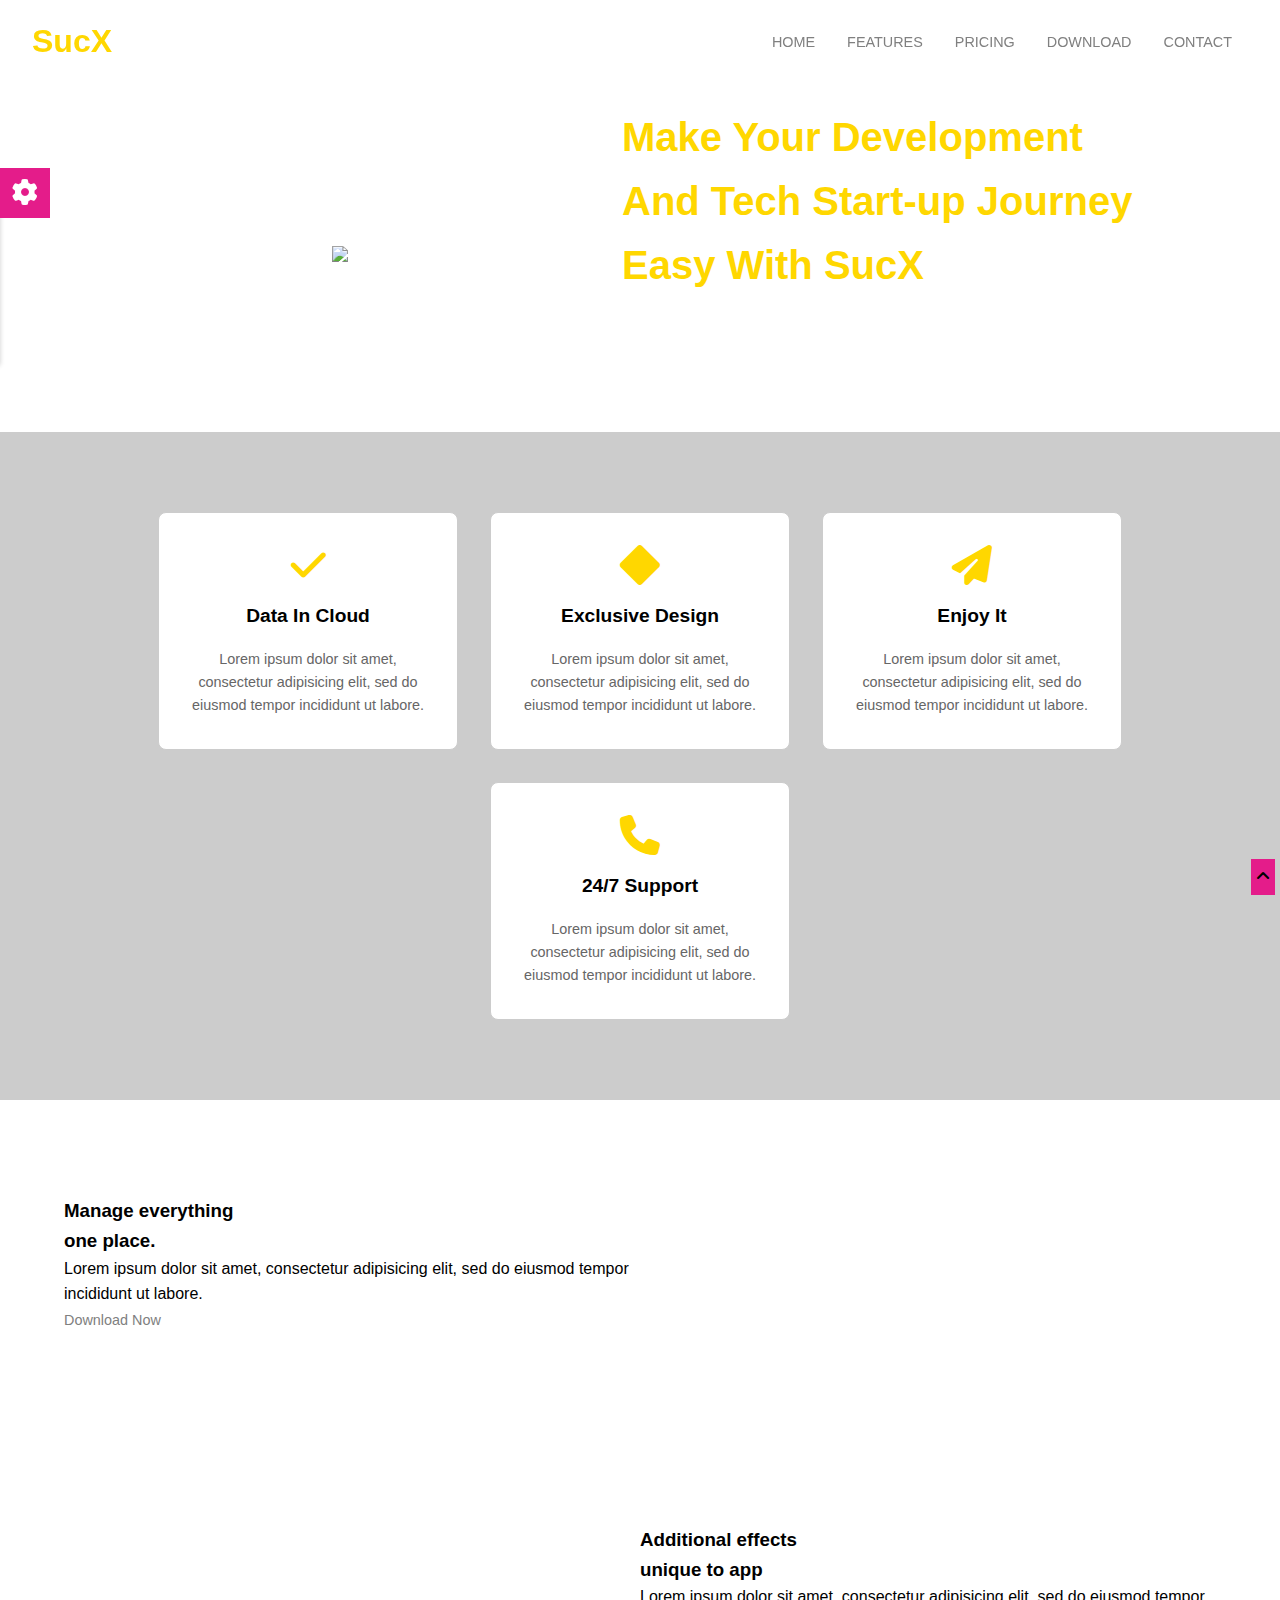
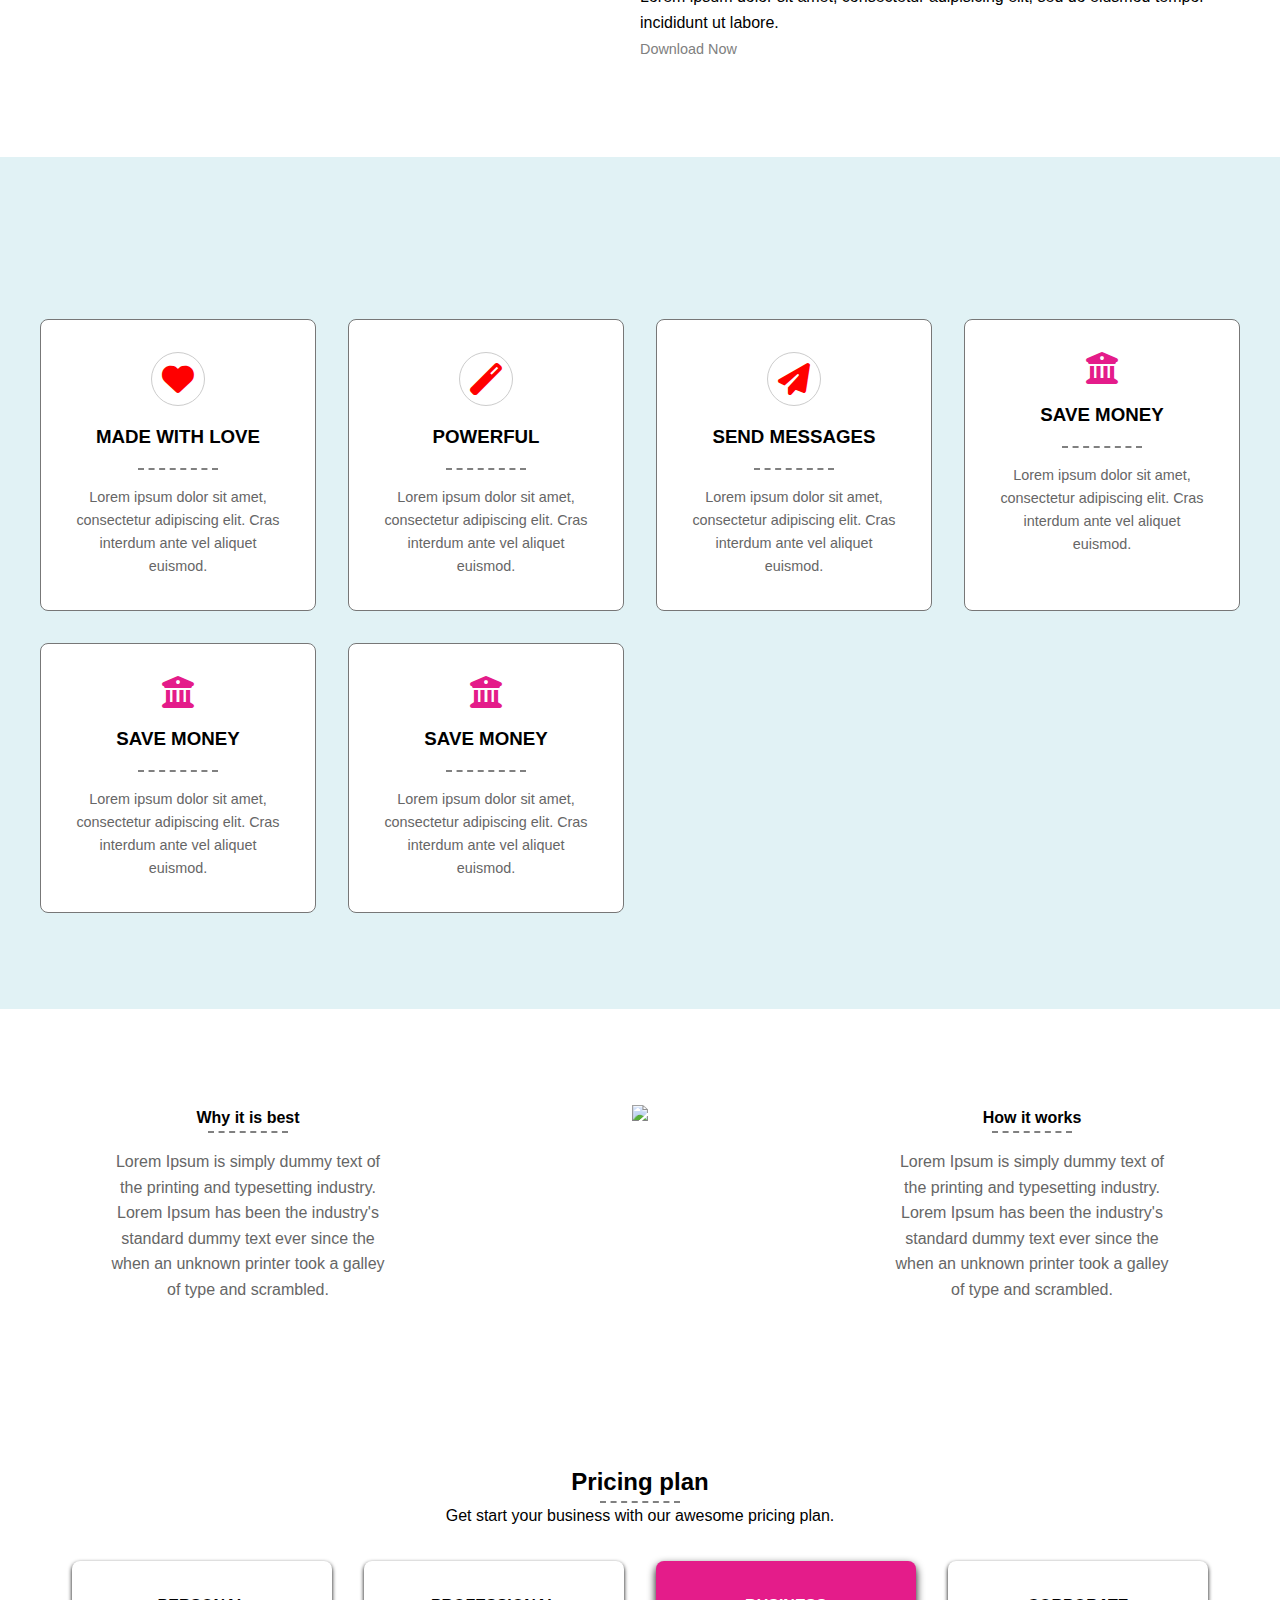
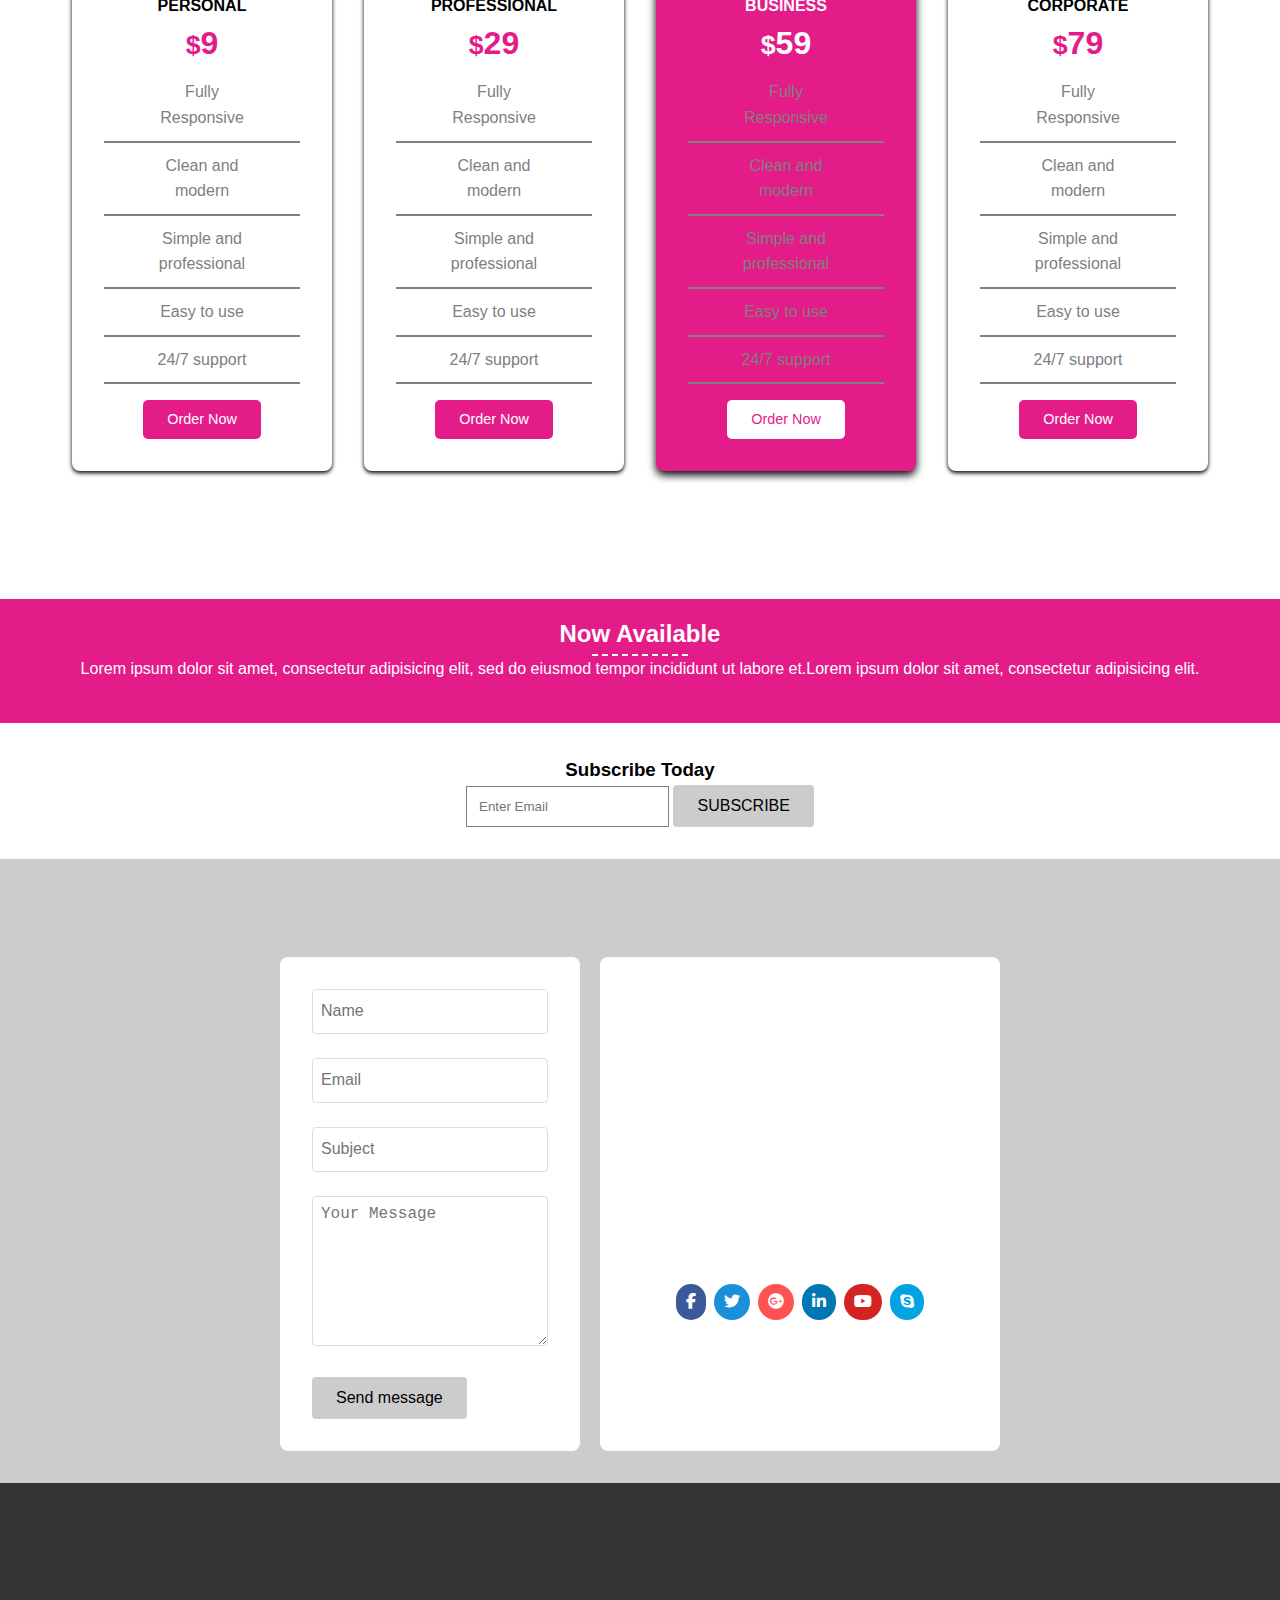
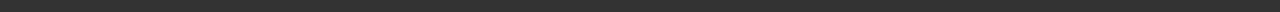
==== commit 0c063410: "Update index.html" ====
--- a/index.html
+++ b/index.html
@@ -5,7 +5,7 @@
     <meta name="viewport" content="width=device-width, initial-scale=1">
     <title>Project SucX</title>
     <link rel="stylesheet" href="project SucX/PS_styles.css"/>
-    <link rel="stylesheet" href="C:\Users\HP\Documents\Font-Awesome-6.x\css\all.css">
+    <link rel="stylesheet" href="https://cdnjs.cloudflare.com/ajax/libs/font-awesome/6.4.0/css/all.min.css">
 </head>
 <body>
   <div id="preloader">
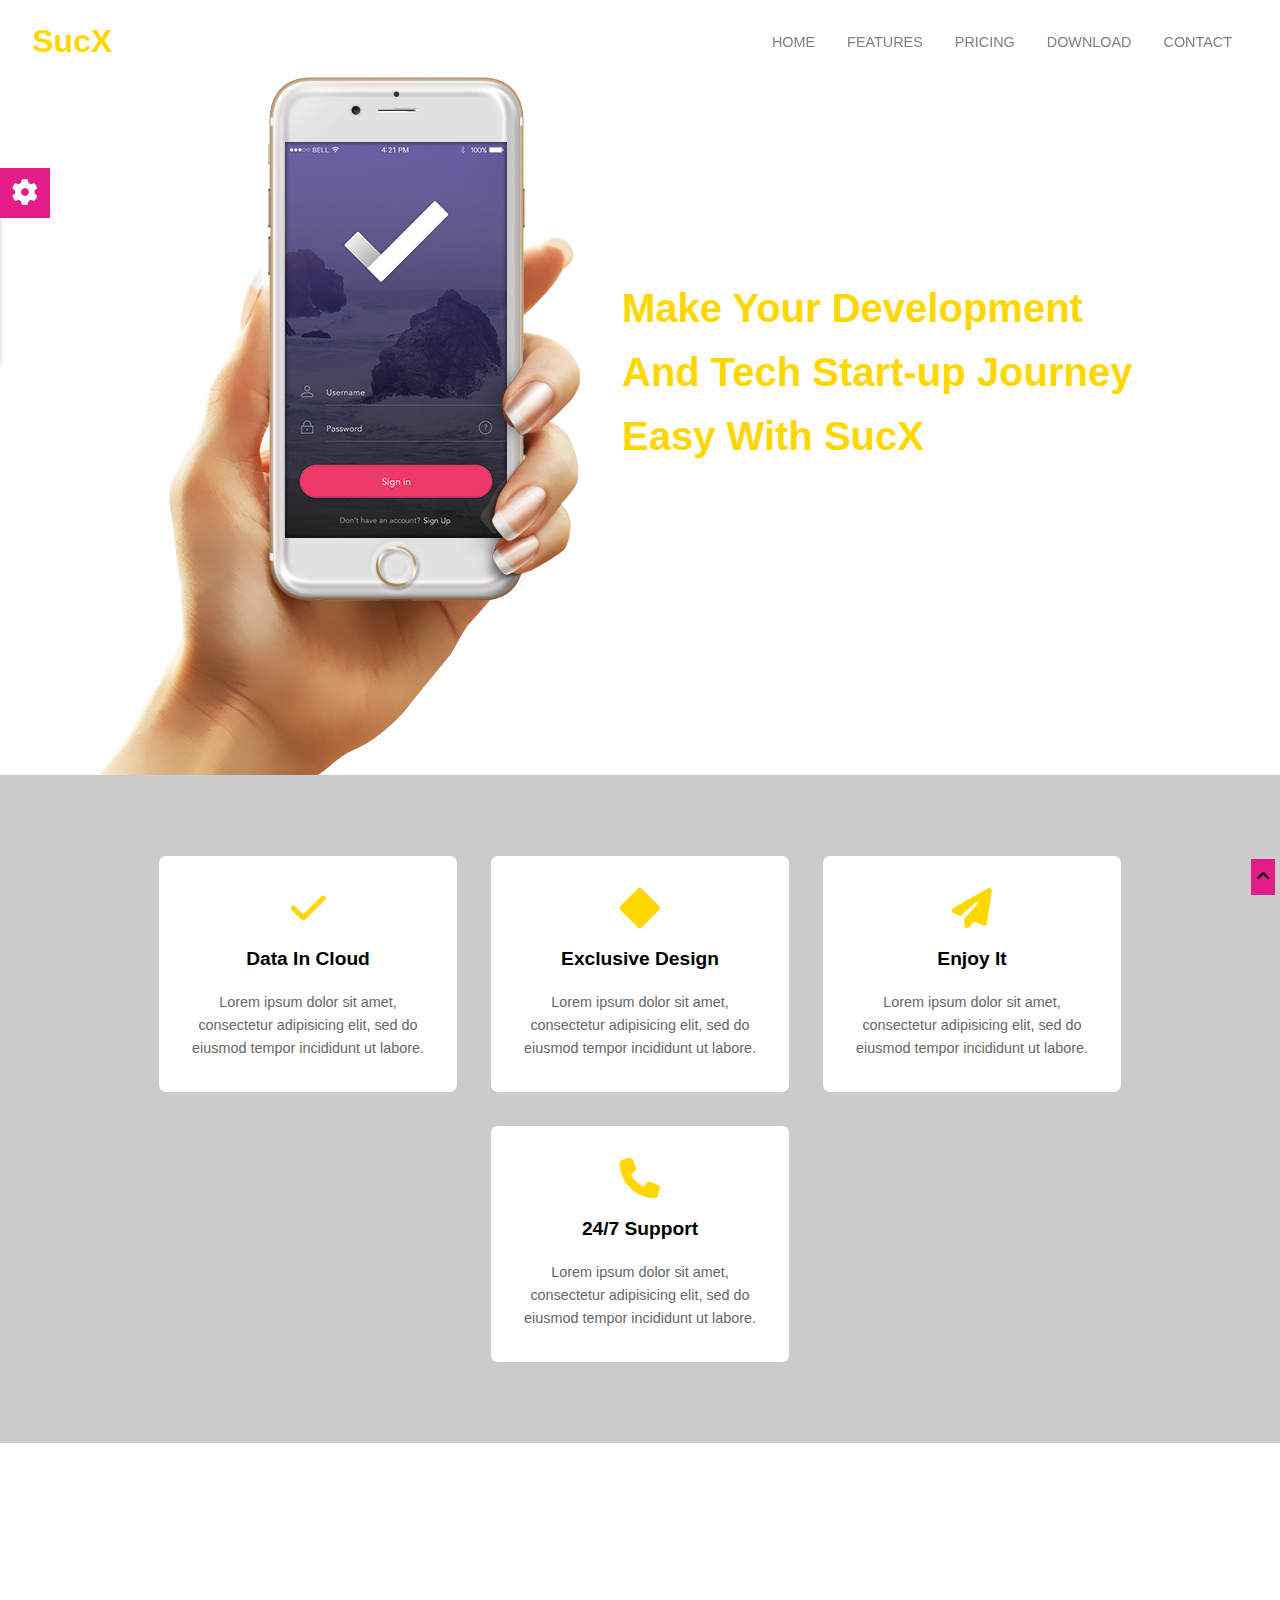
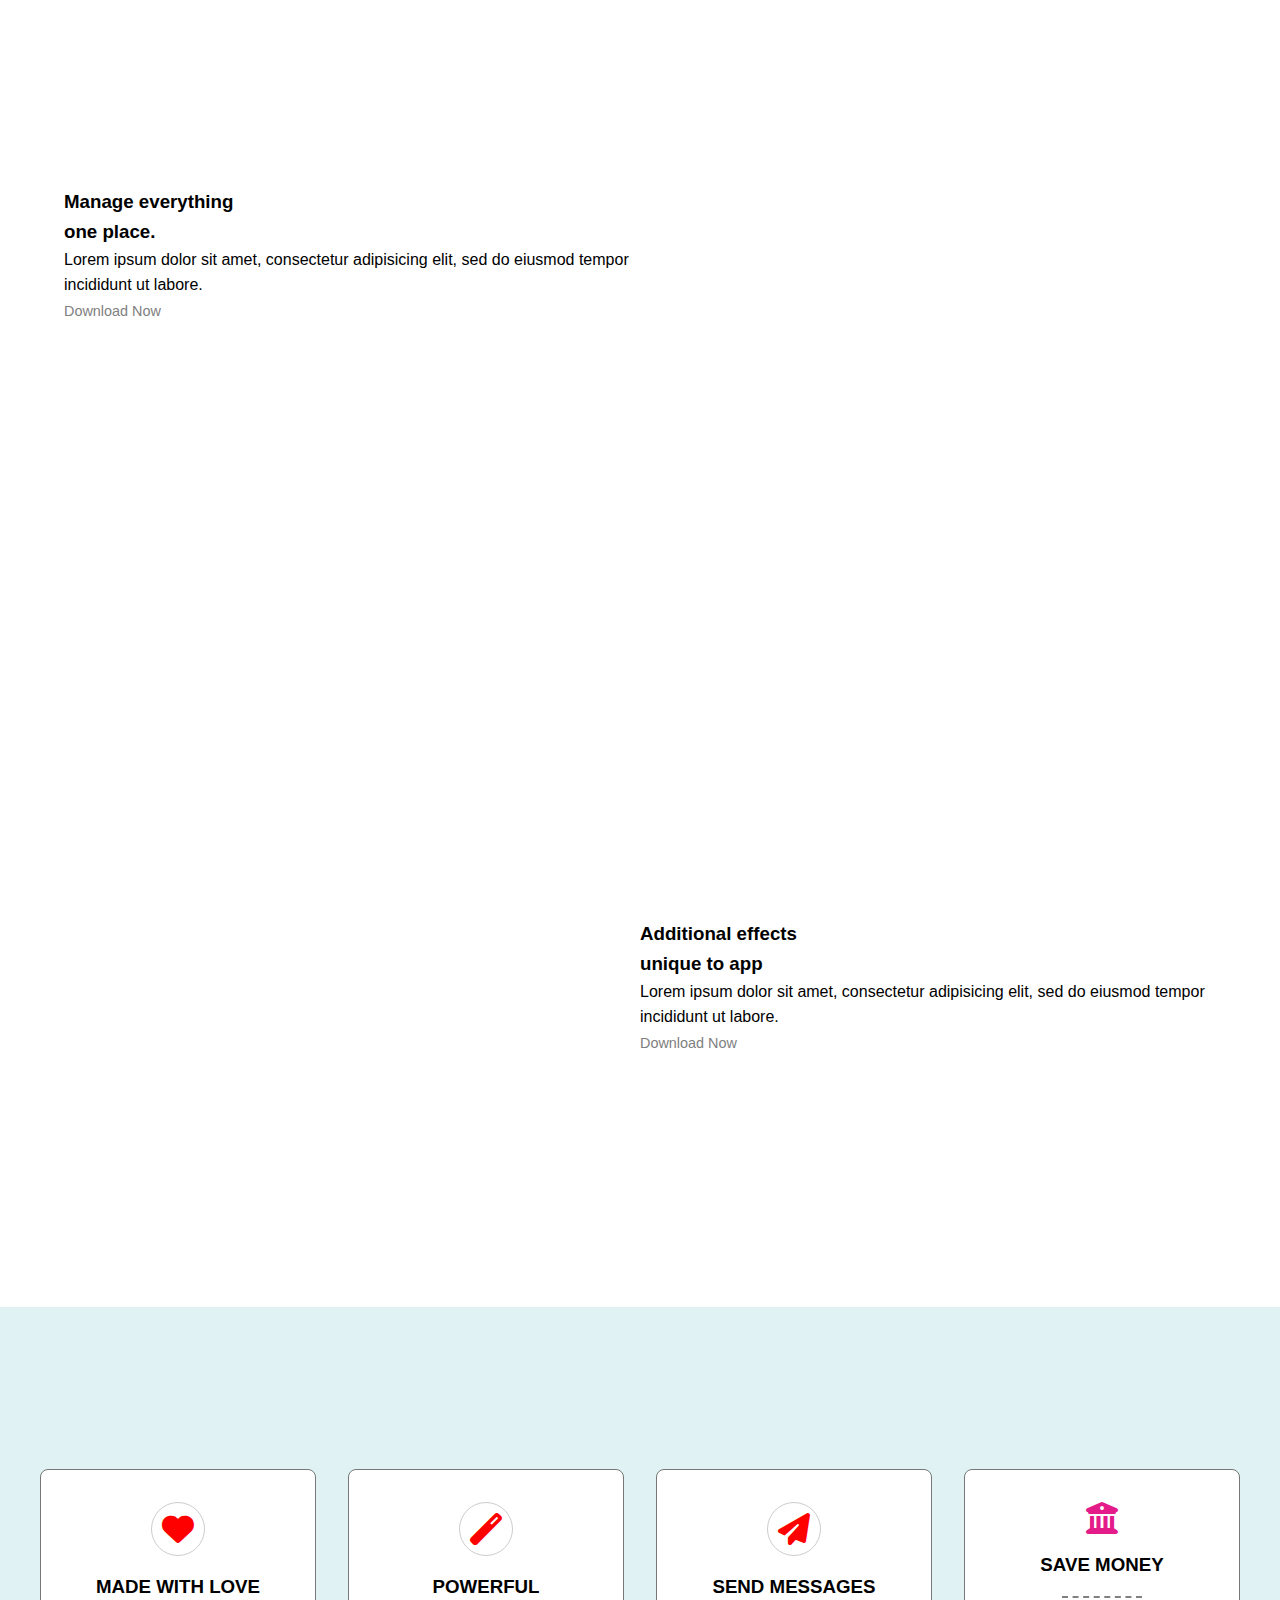
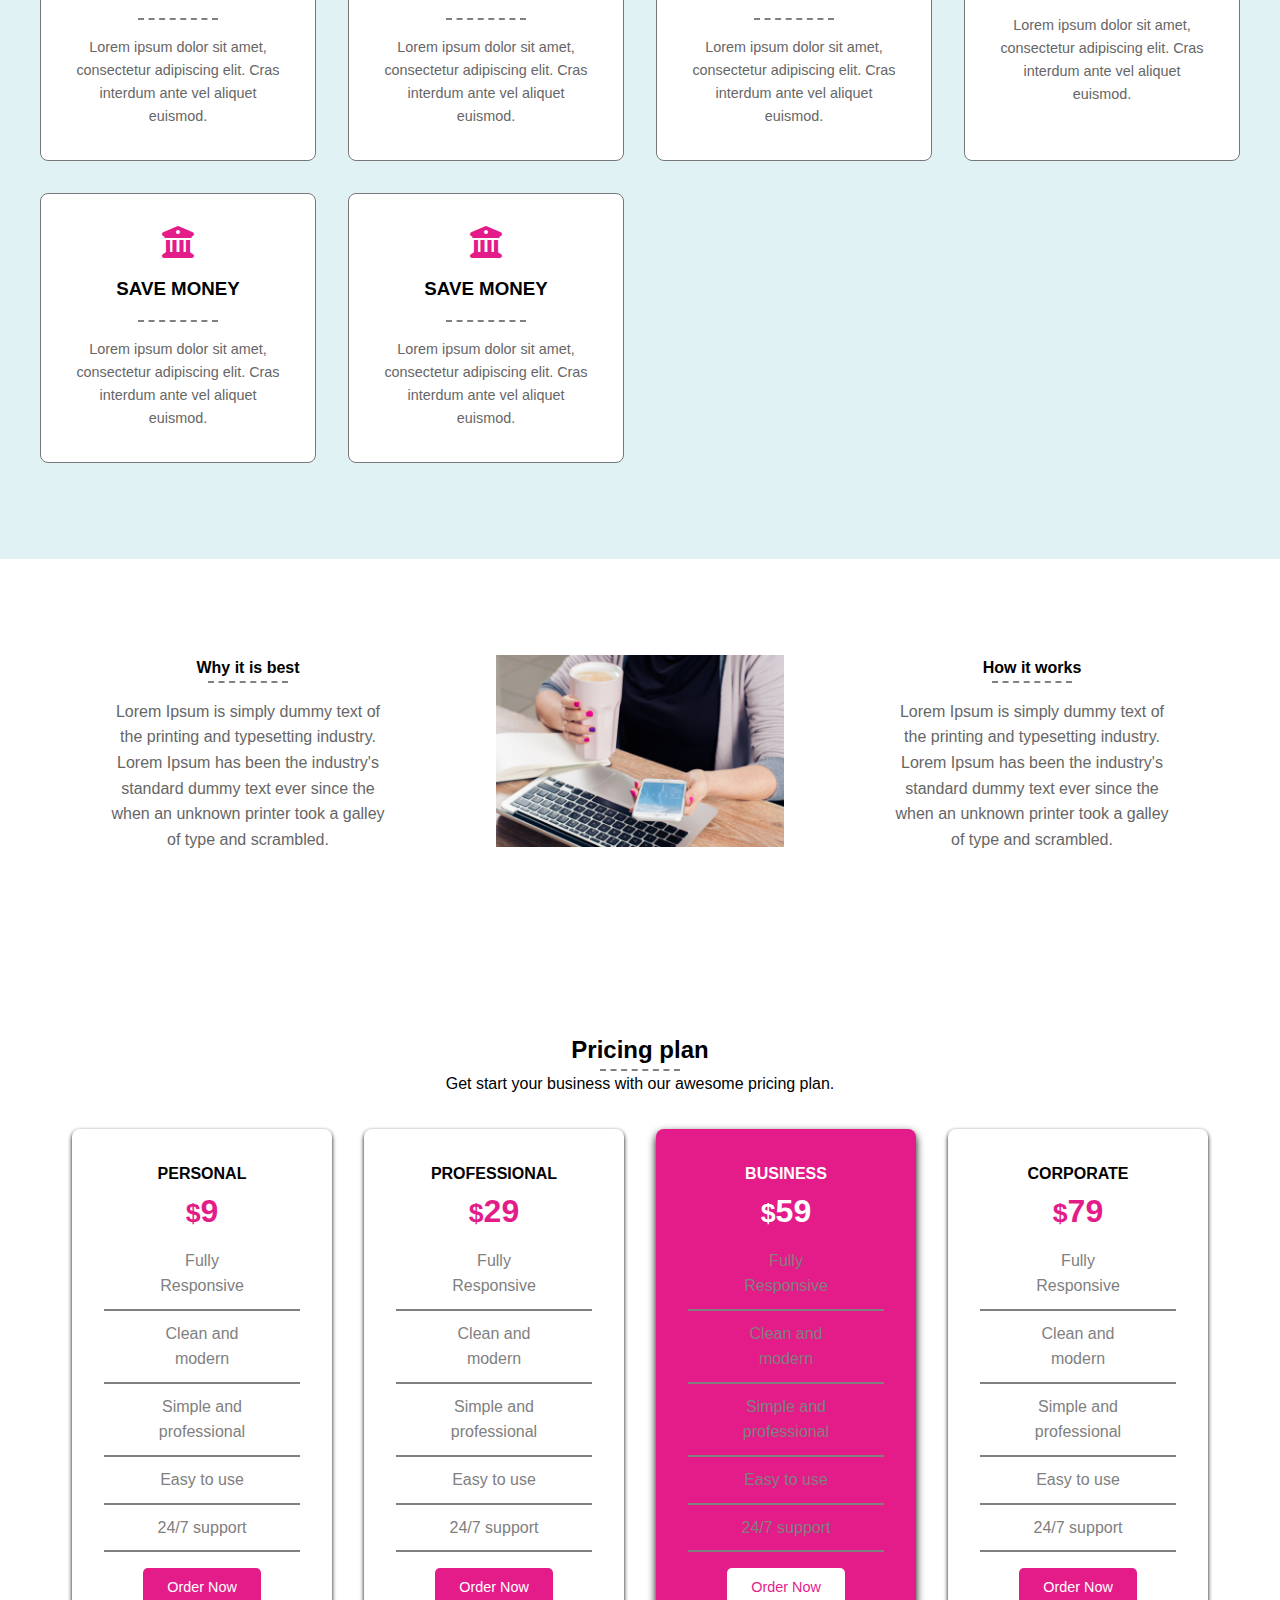
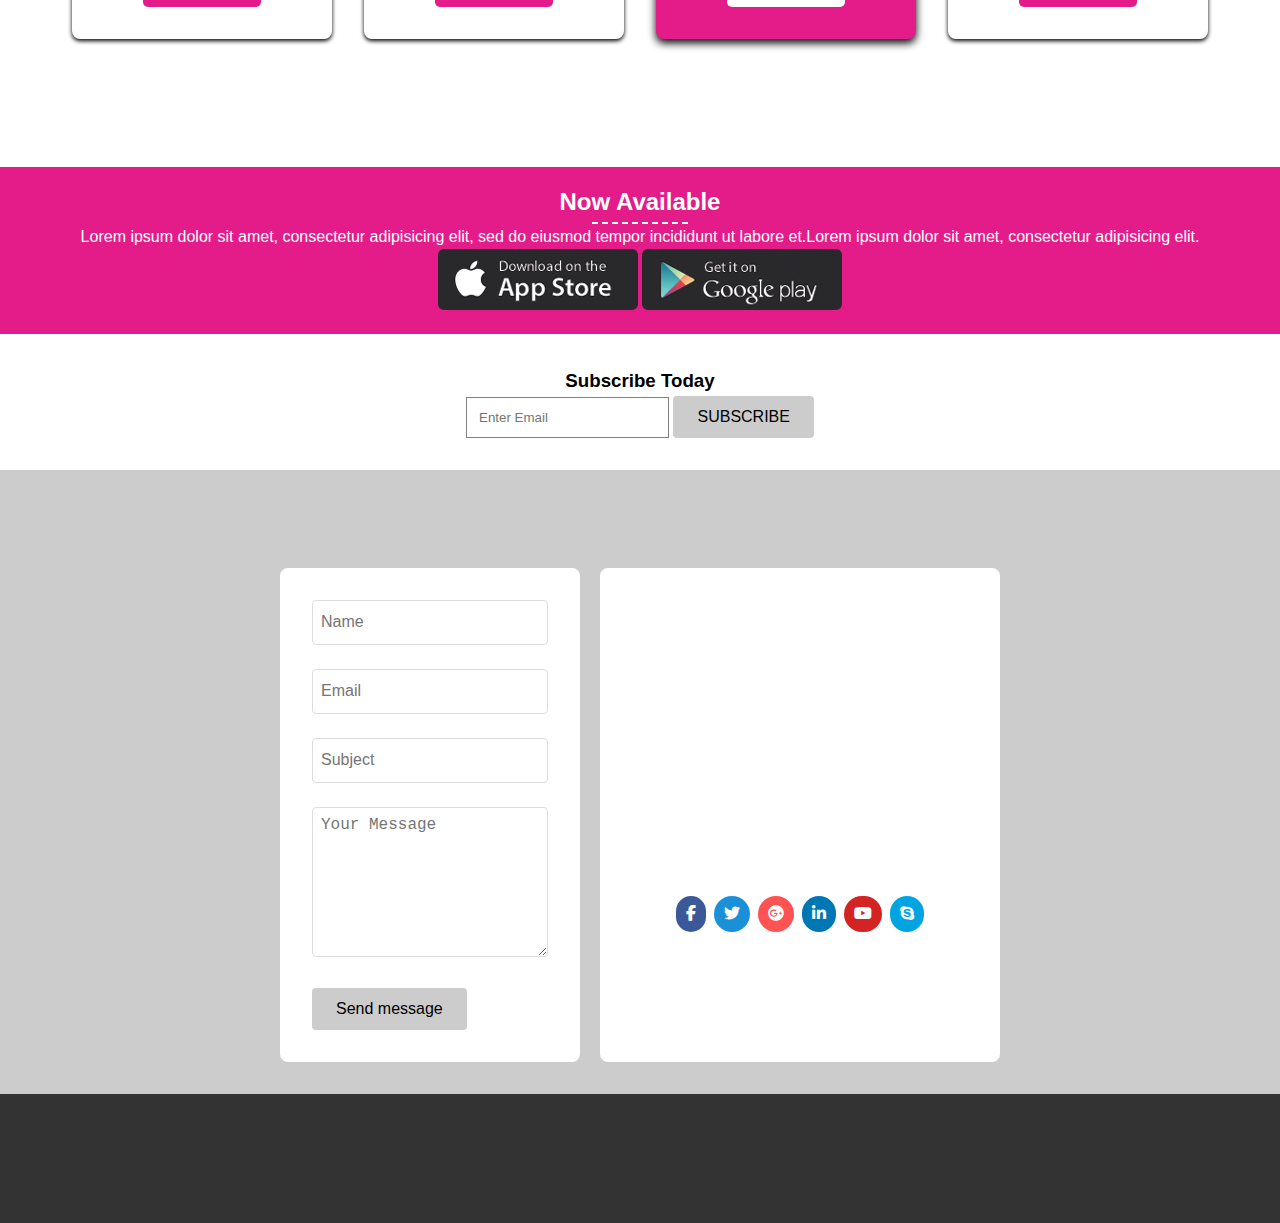
==== commit b269bcf6: "Update index.html" ====
--- a/index.html
+++ b/index.html
@@ -9,7 +9,7 @@
 </head>
 <body>
   <div id="preloader">
-    <img src="C:\Users\HP\Documents\project SucX\images\company-logo.jpg" alt="sucX Logo" style="height: 60px;"/>
+    <img src="project SucX/images/company-logo.jpg" alt="sucX Logo" style="height: 60px;"/>
     <p>Loading SucX...</p>
   </div>
   <section id="header">
@@ -30,7 +30,7 @@
   <section id="home" class="home-bg">
     <div class="container">
       <div id="phone1">
-        <img src="C:\Users\HP\Documents\project SucX\images\phone1.png" height="10%"/>
+        <img src="project SucX/images/phone1.png" height="10%"/>
       </div>
       <div id="phone1-text">
         <h2>Make Your Development And Tech Start-up Journey Easy With SucX</h2>
@@ -69,12 +69,12 @@
       <a>Download Now</a>
     </div>
     <div id="feature-one-img">
-      <img src="C:\Users\HP\Documents\project SucX\images\phone2.png" class="scroll-animate" data-animation="fadeInUp"/>
+      <img src="project SucX/images/phone2.png" class="scroll-animate" data-animation="fadeInUp"/>
     </div>
   </section> 
   <section id="feature-two">
     <div id="feature-two-img">
-      <img src="C:\Users\HP\Documents\project SucX\images\phone3.jpg" class="scroll-animate" data-animation="fadeInUp"/>
+      <img src="project SucX/images/phone3.jpg" class="scroll-animate" data-animation="fadeInUp"/>
     </div>
     <div id="feature-two-text">
       <h3>Additional effects <br> <strong>unique to app </strong></h3>
@@ -134,7 +134,7 @@
       <p>Lorem Ipsum is simply dummy text of the printing and typesetting industry. Lorem Ipsum has been the industry's standard dummy text ever since the when an unknown printer took a galley of type and scrambled.</p>
     </div>
     <div>
-      <img src="C:\Users\HP\Documents\project SucX\images\image1.jpg"/ width="100%">
+      <img src="project SucX/images/image1.jpg"/ width="100%">
     </div>
     <div>
       <h4>How it works</h4>
@@ -204,8 +204,8 @@
       <h2>Now Available</h2>
       <span></span>
       <p>Lorem ipsum dolor sit amet, consectetur adipisicing elit, sed do eiusmod tempor incididunt ut labore et.Lorem ipsum dolor sit amet, consectetur adipisicing elit.</p>
-      <a href="#"><img src="C:\Users\HP\Documents\project SucX\images\apple.png" alt=""></a>
-      <a href="#"><img src="C:\Users\HP\Documents\project SucX\images\android.png" alt=""></a>
+      <a href="#"><img src="project SucX/images/apple.png" alt=""></a>
+      <a href="#"><img src="project SucX/images/android.png" alt=""></a>
     </div>
   </section>
   <section id="newsletter">
